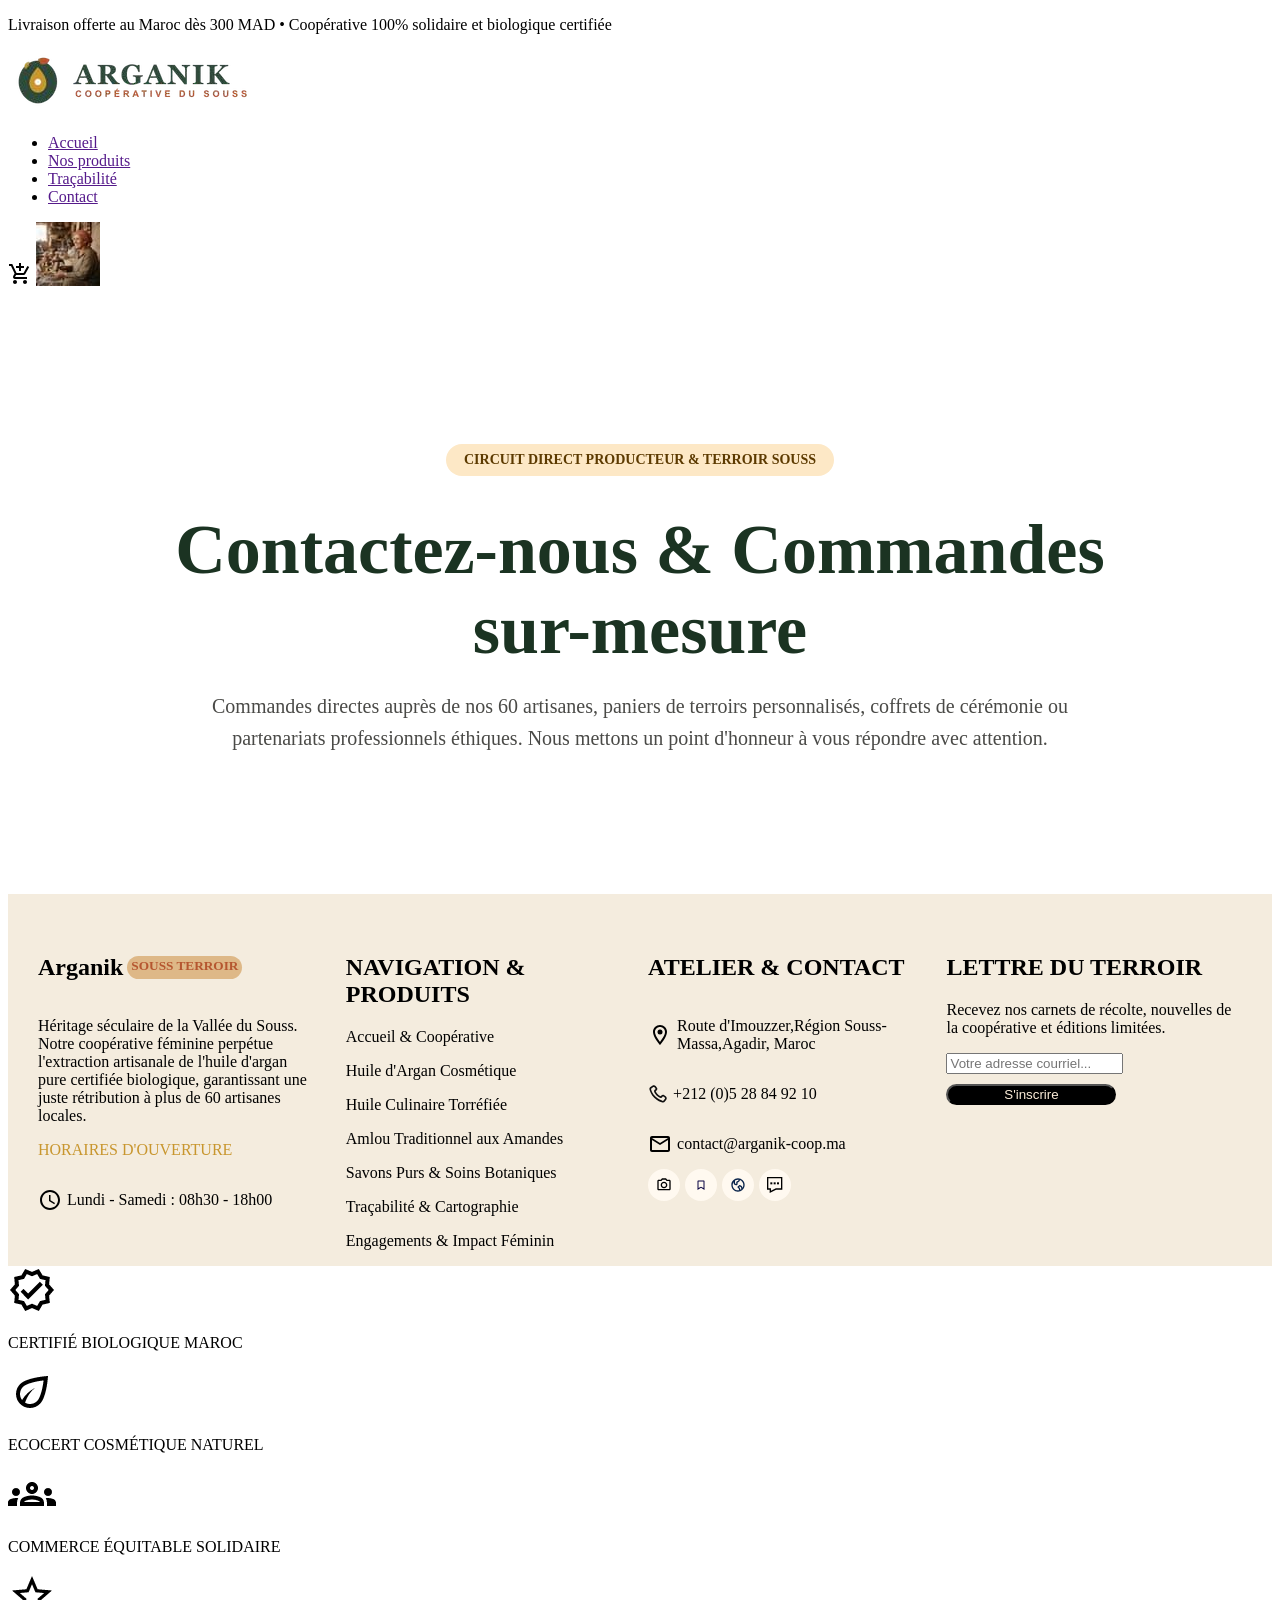
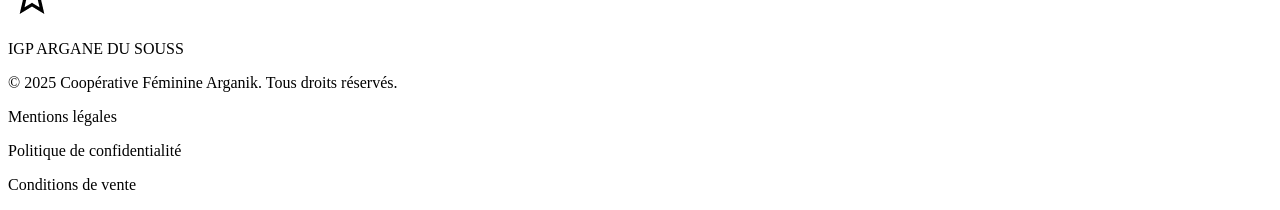
==== contact-commande.html @ 9b2531b0 "added the first lines of the page" ====
<!DOCTYPE html>
<html lang="en">

<head>
    <meta charset="UTF-8" />
    <meta name="viewport" content="width=device-width, initial-scale=1" />
    <title>Arganik</title>
    <link rel="stylesheet" href="style.css" />
    <link rel="stylesheet" href="style-contacts.css" />

</head>

<body>
    <header>
        <div class="headline">
            <p>
                Livraison offerte au Maroc dès 300 MAD • Coopérative 100% solidaire et
                biologique certifiée
            </p>
        </div>
        <div class="navbar">
            <img id="logo" src="image/arganik-logo.png" alt="logo of page" />

            <nav aria-label="nav-principale">
                <ul class="menu">
                    <li><a href="" class="lien-actif">Accueil</a></li>
                    <li><a href="">Nos produits</a></li>
                    <li><a href="">Traçabilité</a></li>
                    <li><a href="">Contact</a></li>
                </ul>
            </nav>

            <div class="user">
                <img id="panier" src="image/ajout-panier.svg" alt="panier" />
                <img id="profile" src="image/avatar-utilisateur.jpg" alt="photo profile" />
            </div>
        </div>
    </header>
    <main>







    <section class="hero">
     <div class="hero">
    <p class="herotext">CIRCUIT DIRECT PRODUCTEUR & TERROIR SOUSS</p>
 
    <h1>Contactez-nous & Commandes sur-mesure</h1>
 
    <p class="text">
      Commandes directes auprès de nos 60 artisanes, paniers de terroirs personnalisés,
      coffrets de cérémonie ou partenariats professionnels éthiques. Nous mettons un point
      d'honneur à vous répondre avec attention.
    </p>
  </div>
  </section>






    </main>
    <footer class="footer">
        <div class="footer-conteneur">
            <div class="pied-haut">
                <div>
                    <div class="footer-h2">
                        <h2>Arganik</h2>
                        <h5 class="footer-pretitle">SOUSS TERROIR</h5>
                    </div>
                    <p>
                        Héritage séculaire de la Vallée du Souss. Notre coopérative
                        féminine perpétue l'extraction artisanale de l'huile d'argan pure
                        certifiée biologique, garantissant une juste rétribution à plus de
                        60 artisanes locales.
                    </p>
                    <p class="color">HORAIRES D'OUVERTURE</p>
                    <div class="footer-icons">
                        <img src="icons/horloge.svg" alt="" />
                        <p>Lundi - Samedi : 08h30 - 18h00</p>
                    </div>
                </div>
                <div>
                    <h2>NAVIGATION & PRODUITS</h2>
                    <p>Accueil & Coopérative</p>
                    <p>Huile d'Argan Cosmétique</p>
                    <p>Huile Culinaire Torréfiée</p>
                    <p>Amlou Traditionnel aux Amandes</p>
                    <p>Savons Purs & Soins Botaniques</p>
                    <p>Traçabilité & Cartographie</p>
                    <p>Engagements & Impact Féminin</p>
                </div>
                <div>
                    <h2>ATELIER & CONTACT</h2>
                    <div class="footer-icons">
                        <img src="icons/localisation.svg" />
                        <p>Route d'Imouzzer,Région Souss-Massa,Agadir, Maroc</p>
                    </div>
                    <div class="footer-icons">
                        <img src="icons/call-receive-svgrepo-com.svg" class="call-icon" />
                        <p>+212 (0)5 28 84 92 10</p>
                    </div>
                    <div class="footer-icons">
                        <img src="icons/email.svg" />
                        <p>contact@arganik-coop.ma</p>
                    </div>
                    <div class="footer-icons">
                        <div class="icons">
                            <img src="icons/appareil-photo.svg" class="icon" />
                        </div>
                        <div class="icons">
                            <img src="icons/save-svgrepo-com.svg" class="icon" />
                        </div>
                        <div class="icons">
                            <img src="icons/world-2-svgrepo-com.svg" class="icon" />
                        </div>
                        <div class="icons">
                            <img src="icons/contact-us-svgrepo-com.svg" class="icon" />
                        </div>
                    </div>
                </div>
                <div>
                    <h2>LETTRE DU TERROIR</h2>
                    <p>
                        Recevez nos carnets de récolte, nouvelles de la coopérative et
                        éditions limitées.
                    </p>
                    <input type="text" placeholder="Votre adresse courriel..." />
                    <button type="submit" class="footer-button">S'inscrire</button>
                </div>
            </div>

            <div class="lower-bottom">
                <div>
                    <img src="img/certifie.png" alt="" />
                    <p>CERTIFIÉ BIOLOGIQUE MAROC</p>
                </div>

                <div>
                    <img src="img/feuille-eco.png" alt="" />
                    <p>ECOCERT COSMÉTIQUE NATUREL</p>
                </div>

                <div>
                    <img src="img/groupe.png" alt="" />
                    <p>COMMERCE ÉQUITABLE SOLIDAIRE</p>
                </div>

                <div>
                    <img src="img/etoile-vide.png" alt="" />
                    <p>IGP ARGANE DU SOUSS</p>
                </div>
            </div>

            <div class="lower-bottom2">
                <p>© 2025 Coopérative Féminine Arganik. Tous droits réservés.</p>
                <div class="lower-bottom3">
                    <p>Mentions légales</p>
                    <p>Politique de confidentialité</p>
                    <p>Conditions de vente</p>
                </div>
            </div>
        </div>
    </footer>
</body>

</html>
---- style.css ----
.Accueil-icons
{
    display: flex;
    justify-content: center;
    align-items: center;
    gap: 8px;

    width: 20em;
    height: 1.6em;

    color: #FFE0A3;
    background-color: rgba(190, 180, 120, 0.35);
    border-radius: 4em; 

    font-size: 1em;
}

.bouclier-icon
{
    width: 15px;
}
.Accueil-title
{
    color: whitesmoke;
    font-size: 1.6em;
    letter-spacing: -3px;

}
.sous-title
{
    display: flex;
    color: #F4ECDE;
    gap: 5px;
    position: relative;
    bottom: 2em;
}
.buttons{
    display: flex;
    gap: 6px;
}
.Accueil-p
{
    /* justify-content: left; */
    width: 50%;
    margin-bottom: 10px;
    margin-right: auto;
    color: antiquewhite;
}


.button-produits
{
    background-color: darkcyan;
    /* opacity: 0.5; */
    color: darkslategray;
    padding: 5px 10px 5px 10px;
    border-radius: 10%;
    margin: 5px;
}
.button-histoire
{
    display: flex;
    gap: 5px;
    background-color: darkgray;
    color: black;
    padding: 5px 10px 5px 10px;
    border-radius: 20%;
    margin: 5px;
}
.icon-fleche
{
    width: 15px;
}

.icon-certifie
{
    display: flex;
    gap: 5px;
}
.hero-certifie
{
    display: flex;
    gap: 10px;
}
.certifiee
{
    width: 20px;
}
.blocks
{
    background-color: bisque;
    flex-direction: column;
}

.icon-diversite
{
    /* background-color: ; */
}





.pied-haut
{
    display: grid;
    grid-template-columns: auto auto auto auto;
    background-color: #F4ECDE ;
    justify-content: center;
    padding: 40px 30px 0 30px;
    gap: 30px;
}
.footer-h2{
    display:flex;
    gap: 4px;
}
.footer-button
{
    color: antiquewhite;
    background-color: black;
    border-radius: 12px;
    width: 170px;
    margin-top: 10px;
}

.footer-pretitle
{
    color: #B5562F;
    background-color: burlywood;
    border-radius: 4em;
    padding: 2px 4px 0px 4px;
}

.color
{
    color: #C8962E;
}


.call-icon
{
    width: 20px;

}



.icons{
background-color: #FFF9F0;
display: flex;
justify-items: center;
padding: 8px;
border-radius: 50%;
}
.icon{
    width: 1em;
    height: 1em;
}

.footer-icons
{
    display: flex;
    gap: 5px;
}




.backgrnd_img{
    background-image: linear-gradient(to right, rgba(22, 51, 32, 0.9), rgba(14, 15, 14, 0.5)) ,
    url("hero/accueil-hero-cooperatrices.jpg"); 
    background-repeat: no-repeat;
    backface-visibility: visible;
    background-position: center;
    background-size: cover;
    background-repeat: no-repeat;
    background-attachment: scroll;
    padding: 4em 2.6em;
    position: relative;
    width: 100%;
    box-sizing: border-box;
    min-height: auto;
}
---- style-contacts.css ----
CSS
body {
  margin: 0;
  background-color: #fff7ec;
  font-family: Arial, sans-serif;
}
 
.hero {
  text-align: center;
  padding: 70px 20px;
}
 
.herotext {
  display: inline-block;
  background-color: #fde8c6;
  color: #5c3a00;
  font-size: 14px;
  font-weight: bold;
  padding: 8px 18px;
  border-radius: 30px;
}
 
h1 {
  font-family: Georgia, serif;
  font-size: 70px;
  color: #1b3322;
  max-width: 1000px;
  margin: 20px auto;
}
 
.text {
  font-size: 20px;
  color: #4a4a47;
  line-height: 1.6;
  max-width: 950px;
  margin: 0 auto;
}
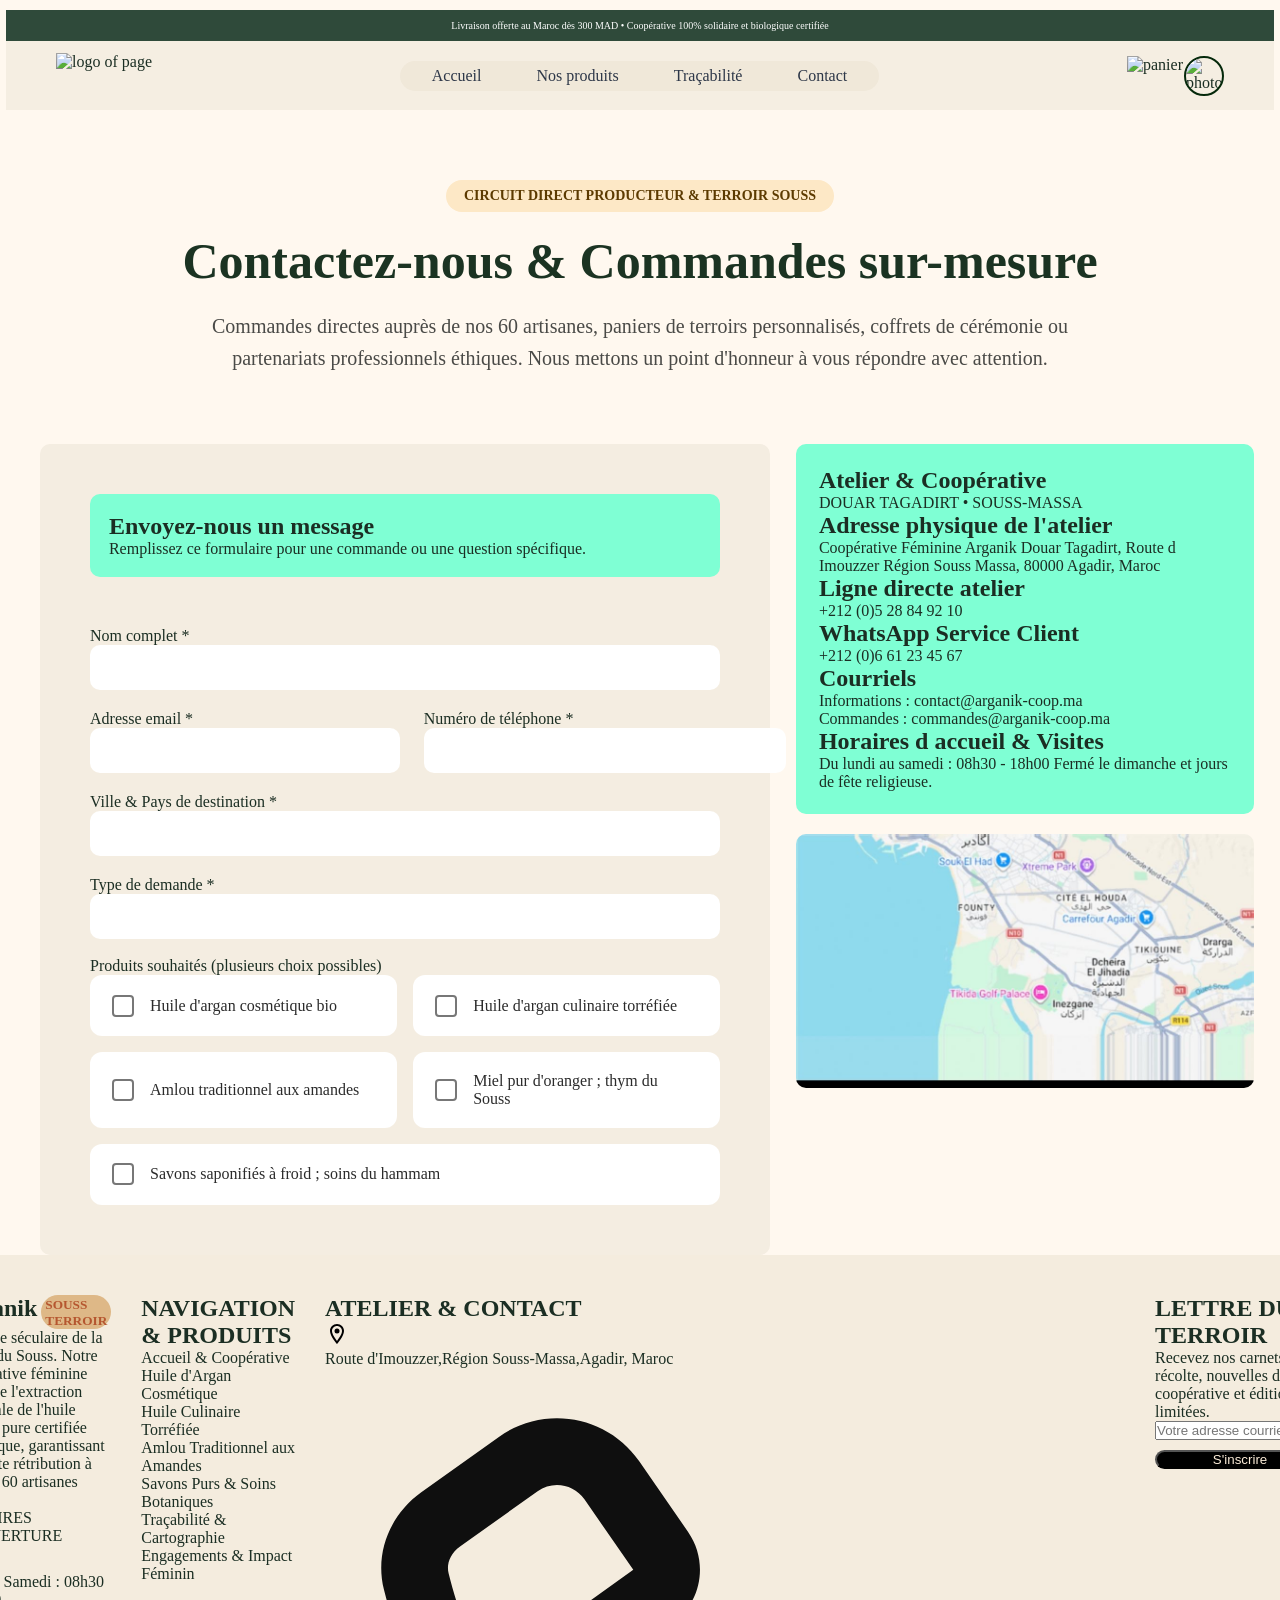
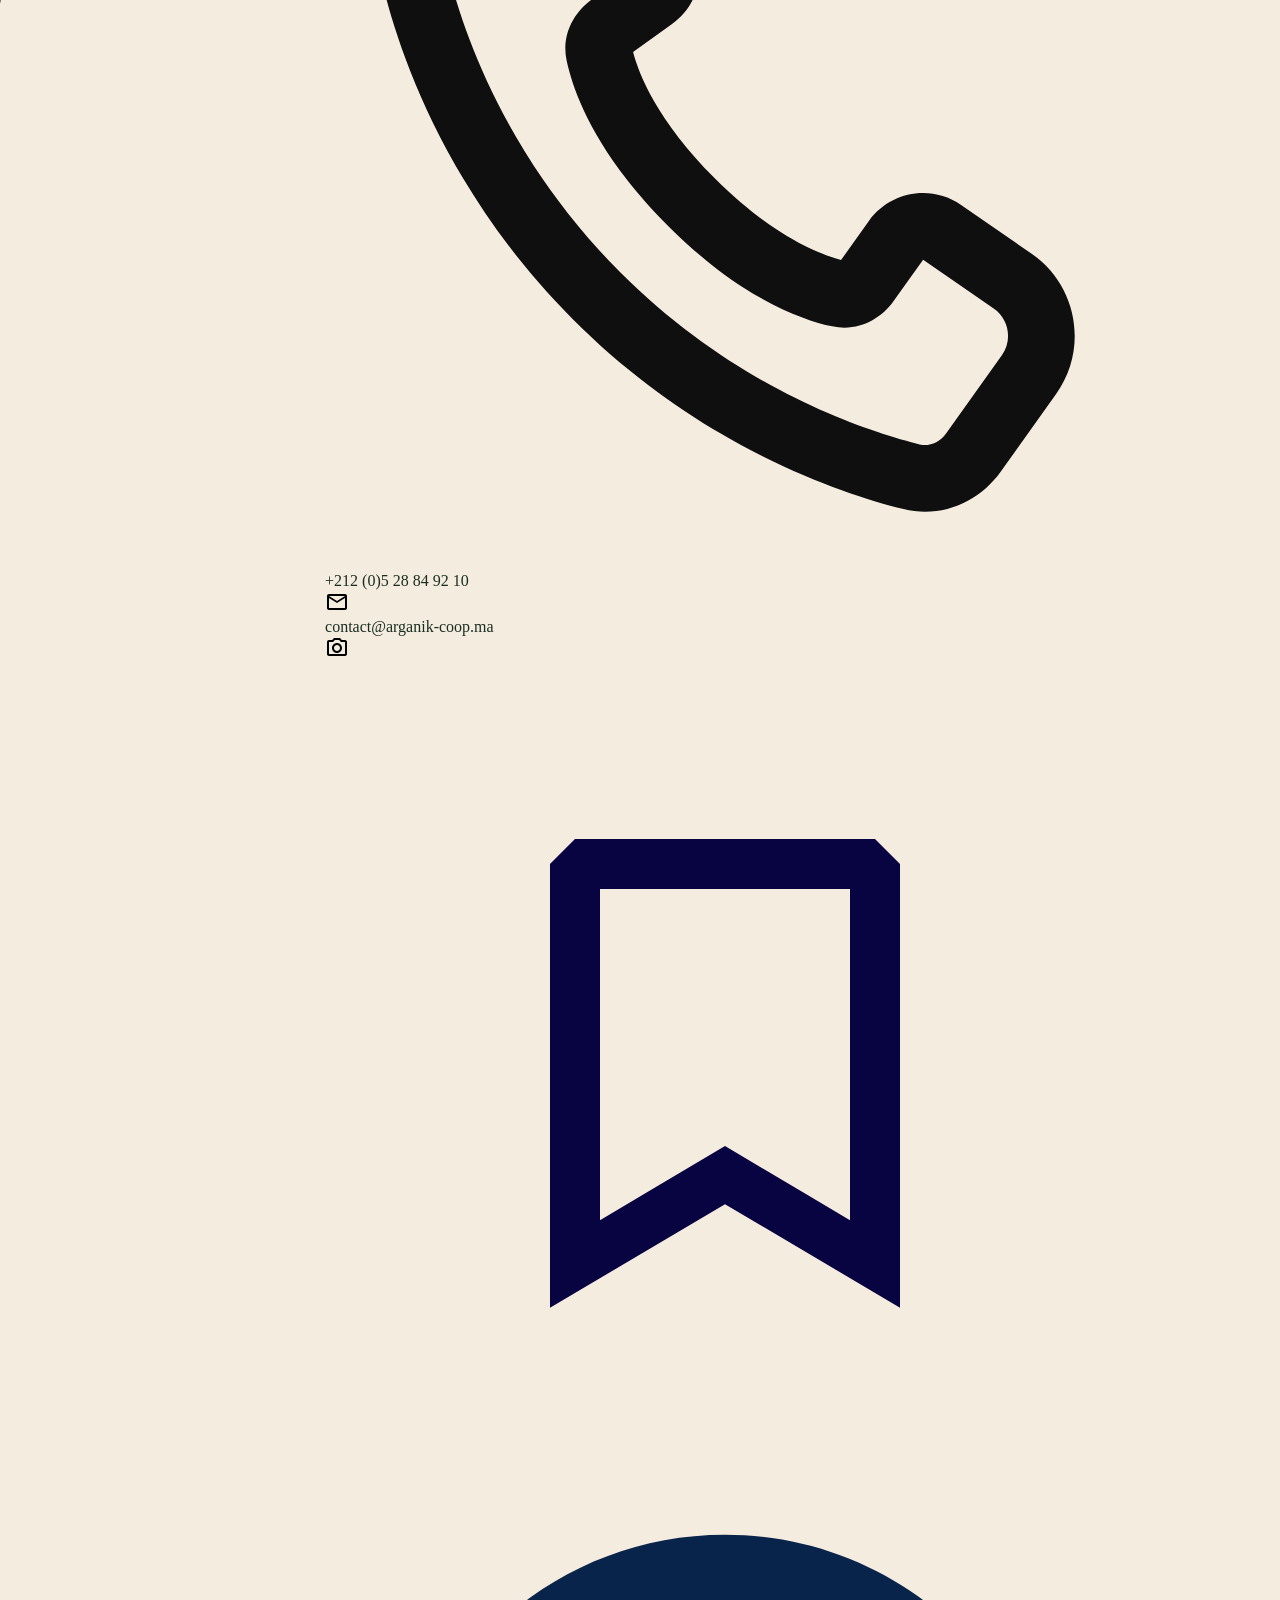
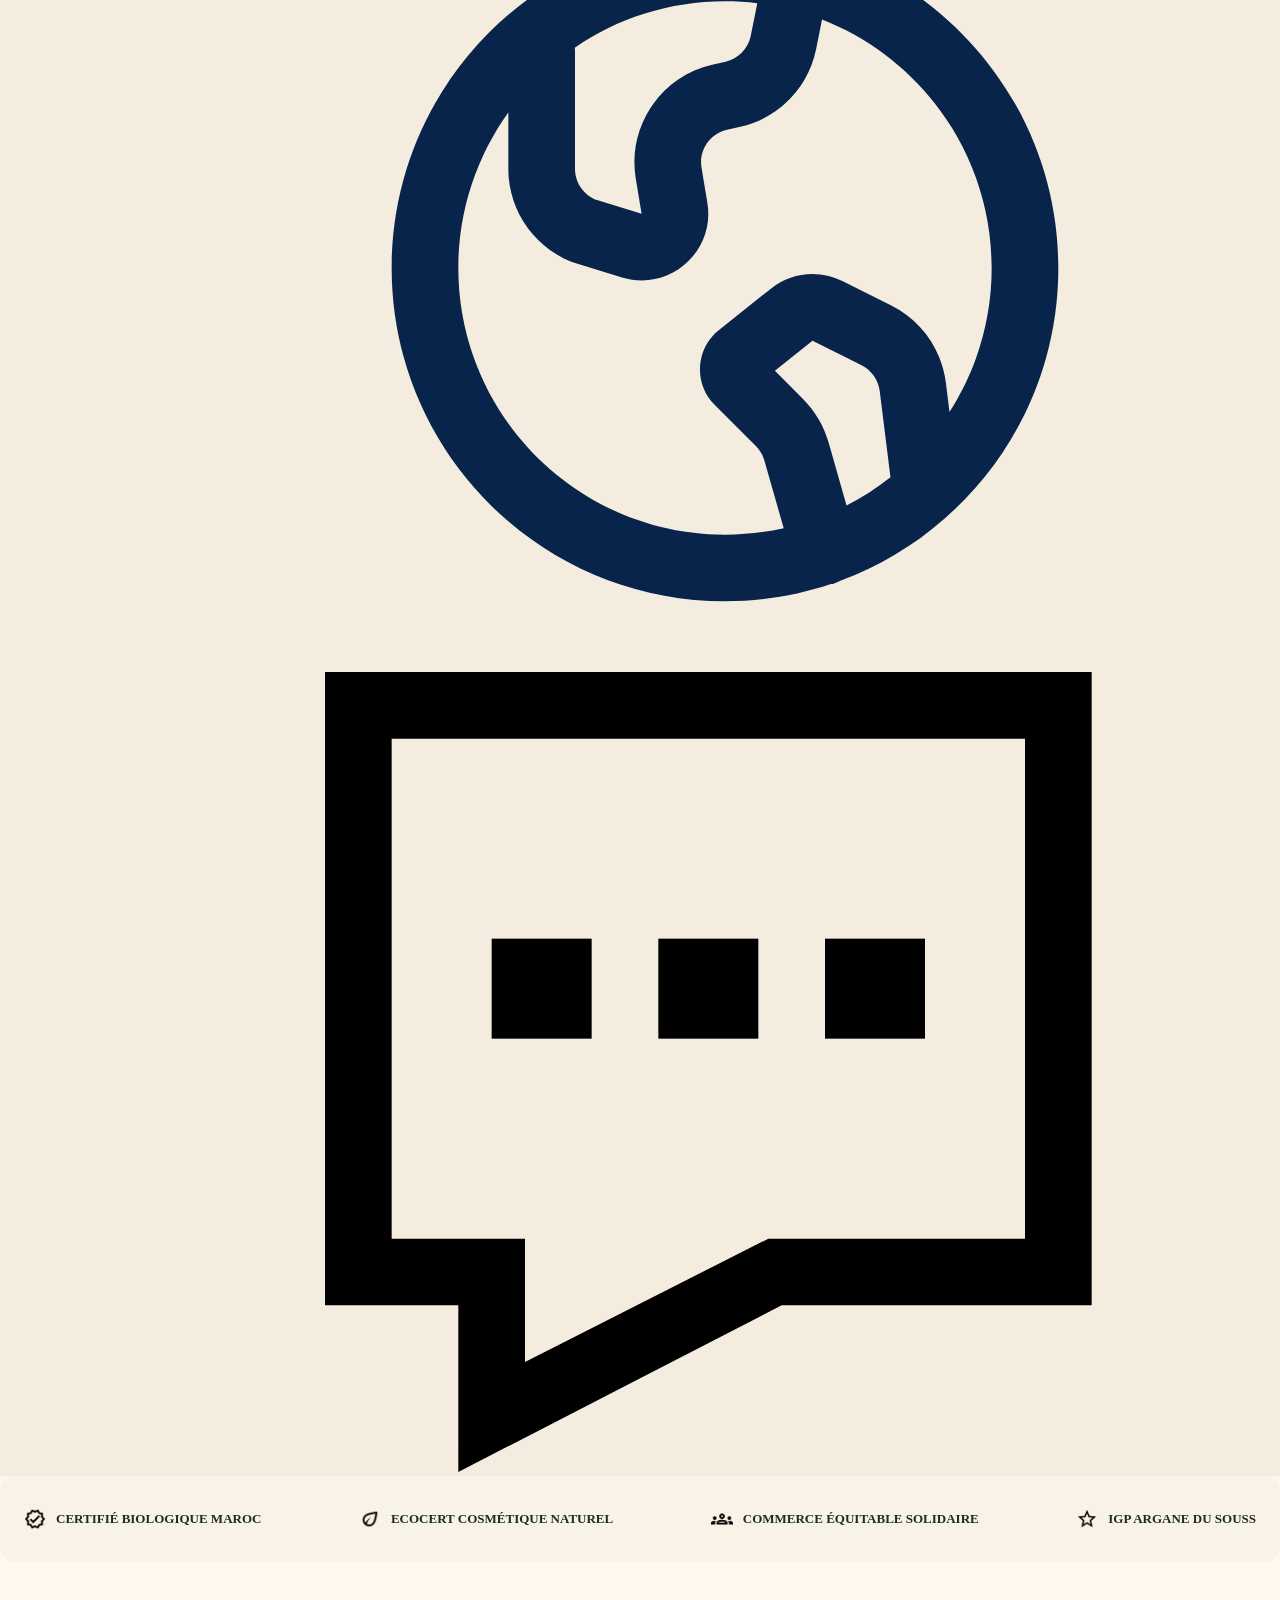
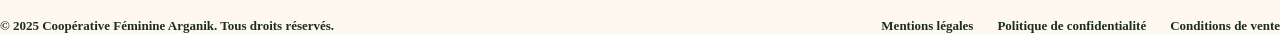
==== commit 46621f17: "Refactor code structure for improved readability and maintainability" ====
--- a/contact-commande.html
+++ b/contact-commande.html
@@ -44,22 +44,198 @@
 
 
 
-    <section class="hero">
-     <div class="hero">
-    <p class="herotext">CIRCUIT DIRECT PRODUCTEUR & TERROIR SOUSS</p>
- 
-    <h1>Contactez-nous & Commandes sur-mesure</h1>
- 
-    <p class="text">
-      Commandes directes auprès de nos 60 artisanes, paniers de terroirs personnalisés,
-      coffrets de cérémonie ou partenariats professionnels éthiques. Nous mettons un point
-      d'honneur à vous répondre avec attention.
-    </p>
-  </div>
-  </section>
-
-
-
+        <section class="hero">
+            <div class="hero">
+                <p class="herotext">CIRCUIT DIRECT PRODUCTEUR & TERROIR SOUSS</p>
+
+                <h1>Contactez-nous & Commandes sur-mesure</h1>
+
+                <p class="text">
+                    Commandes directes auprès de nos 60 artisanes, paniers de terroirs personnalisés,
+                    coffrets de cérémonie ou partenariats professionnels éthiques. Nous mettons un point
+                    d'honneur à vous répondre avec attention.
+                </p>
+            </div>
+        </section>
+
+
+
+
+
+
+        <section class="contact-infos-form">
+
+
+            <div class="contact-form-father">
+
+
+                <div class="contact-form-header">
+
+                    <h2>Envoyez-nous un message</h2>
+                    <p>Remplissez ce formulaire pour une commande ou une question spécifique.</p>
+
+                </div>
+
+
+                <form>
+                    <div class="contact-form">
+
+
+
+                        <div class="contact-0">
+                            <label for="nom">Nom complet *</label>
+                            <input type="text" id="nom" name="nom" required>
+                        </div>
+
+                        <div class="contact-1">
+
+                            <div>
+                                <label for="Adresse email ">Adresse email *</label>
+                                <input type="text" id="Adresse email *" name="Adresse email *" required>
+                            </div>
+
+
+                            <div>
+
+                                <label for="Numéro de téléphone *">Numéro de téléphone *</label>
+                                <input type="tel" id="Numéro de téléphone *" name="Numéro de téléphone *" required>
+                            </div>
+
+                        </div>
+
+
+
+                        <div class="contact-2">
+
+                            <DIV>
+                                <label for="Ville & Pays de destination *">Ville & Pays de destination *</label><br>
+                                <input type="tel" id="Ville & Pays de destination *"
+                                    name="Ville & Pays de destination *" required>
+
+                            </DIV>
+
+                            <DIV>
+                                <label for="Type de demande *">Type de demande *</label><br>
+                                <input type="tel" id="Type de demande *" name="Type de demande *" required>
+                            </DIV>
+
+                        </div>
+
+
+
+                    </div>
+                </form>
+
+
+                <div class="checkbox-products">
+
+                    <legend>Produits souhaités <span>(plusieurs choix possibles)</span></legend>
+
+                    <div class="grid">
+                        <label class="card">
+                            <input type="checkbox" name="produits" value="argan-cosmetique">
+                            <span>Huile d'argan cosmétique bio</span>
+                        </label>
+
+                        <label class="card">
+                            <input type="checkbox" name="produits" value="argan-culinaire">
+                            <span>Huile d'argan culinaire torréfiée</span>
+                        </label>
+
+                        <label class="card">
+                            <input type="checkbox" name="produits" value="amlou">
+                            <span>Amlou traditionnel aux amandes</span>
+                        </label>
+
+                        <label class="card">
+                            <input type="checkbox" name="produits" value="miel">
+                            <span>Miel pur d'oranger ; thym du Souss</span>
+                        </label>
+
+                        <label class="card full">
+                            <input type="checkbox" name="produits" value="savons">
+                            <span>Savons saponifiés à froid ; soins du hammam</span>
+                        </label>
+                    </div>
+
+
+                </div>
+
+            </div>
+
+
+            <div class="text-info-father">
+
+
+                <div class="text-info">
+
+                    <div>
+
+                        <h2>Atelier & Coopérative</h2>
+
+                        <p> DOUAR TAGADIRT • SOUSS-MASSA </p>
+
+                    </div>
+
+                    <div>
+                        <h2> Adresse physique de l'atelier </h2>
+
+                        <p>
+                            Coopérative Féminine Arganik
+
+                            Douar Tagadirt, Route d Imouzzer
+
+                            Région Souss Massa, 80000 Agadir, Maroc
+
+                        </p>
+                    </div>
+                    <div>
+                        <h2>
+                            Ligne directe atelier
+                        </h2>
+                        <p>
+                            +212 (0)5 28 84 92 10
+                        </p>
+                    </div>
+                    <div>
+                        <h2>WhatsApp Service Client</h2>
+
+                        <p>+212 (0)6 61 23 45 67</p>
+
+                    </div>
+                    <div>
+                        <h2>Courriels</h2>
+                        <p> Informations : contact@arganik-coop.ma</p>
+
+                        <p> Commandes : commandes@arganik-coop.ma</p>
+                    </div>
+
+
+                    <div>
+                        <h2>Horaires d accueil & Visites</h2>
+                        <p> Du lundi au samedi : 08h30 - 18h00
+                            Fermé le dimanche et jours de fête religieuse.</p>
+
+                    </div>
+
+
+
+                </div>
+
+                <div class="image-map">
+
+                    <img src="image-icon-contact/carte-atelier-agadir.jpg" alt="carte-atelier-agadir-sur-map">
+
+                </div>
+
+
+
+            </div>
+
+
+
+
+            <section>
 
 
 
--- a/style.css
+++ b/style.css
@@ -1,184 +1,173 @@
-
-.Accueil-icons
-{
-    display: flex;
-    justify-content: center;
-    align-items: center;
-    gap: 8px;
-
-    width: 20em;
-    height: 1.6em;
-
-    color: #FFE0A3;
-    background-color: rgba(190, 180, 120, 0.35);
-    border-radius: 4em; 
-
-    font-size: 1em;
+* {
+  box-sizing: border-box;
 }
 
-.bouclier-icon
-{
-    width: 15px;
+body {
+  margin: 0;
+  min-height: 100vh;
+  display: flex;
+  flex-direction: column;
+  background: #fff8ef;
+  color: #1b2e23;
 }
-.Accueil-title
-{
-    color: whitesmoke;
-    font-size: 1.6em;
-    letter-spacing: -3px;
+/*
+main {
+  height: 100vh;
+}
+  */
 
-}
-.sous-title
-{
-    display: flex;
-    color: #F4ECDE;
-    gap: 5px;
-    position: relative;
-    bottom: 2em;
-}
-.buttons{
-    display: flex;
-    gap: 6px;
-}
-.Accueil-p
-{
-    /* justify-content: left; */
-    width: 50%;
-    margin-bottom: 10px;
-    margin-right: auto;
-    color: antiquewhite;
+
+p {
+  margin: 0;
 }
 
-
-.button-produits
-{
-    background-color: darkcyan;
-    /* opacity: 0.5; */
-    color: darkslategray;
-    padding: 5px 10px 5px 10px;
-    border-radius: 10%;
-    margin: 5px;
-}
-.button-histoire
-{
-    display: flex;
-    gap: 5px;
-    background-color: darkgray;
-    color: black;
-    padding: 5px 10px 5px 10px;
-    border-radius: 20%;
-    margin: 5px;
-}
-.icon-fleche
-{
-    width: 15px;
+.page-bottom {
+  padding: 14px 5%;
 }
 
-.icon-certifie
-{
-    display: flex;
-    gap: 5px;
-}
-.hero-certifie
-{
-    display: flex;
-    gap: 10px;
-}
-.certifiee
-{
-    width: 20px;
-}
-.blocks
-{
-    background-color: bisque;
-    flex-direction: column;
+.lower-bottom {
+  display: flex;
+  justify-content: space-between;
+  align-items: center;
+  gap: 24px;
+  flex-wrap: wrap;
+  background: rgb(249 242 230);
+  padding: 32px 24px;
+  border-radius: 16px;
+  font-size: 13px;
+  font-weight: 700;
+  text-transform: uppercase;
 }
 
-.icon-diversite
-{
-    /* background-color: ; */
+.lower-bottom div {
+  display: flex;
+  align-items: center;
+  gap: 10px;
 }
 
-
-
-
-
-.pied-haut
-{
-    display: grid;
-    grid-template-columns: auto auto auto auto;
-    background-color: #F4ECDE ;
-    justify-content: center;
-    padding: 40px 30px 0 30px;
-    gap: 30px;
-}
-.footer-h2{
-    display:flex;
-    gap: 4px;
-}
-.footer-button
-{
-    color: antiquewhite;
-    background-color: black;
-    border-radius: 12px;
-    width: 170px;
-    margin-top: 10px;
+.lower-bottom img {
+  width: 22px;
+  height: 22px;
+  flex-shrink: 0;
 }
 
-.footer-pretitle
-{
-    color: #B5562F;
-    background-color: burlywood;
-    border-radius: 4em;
-    padding: 2px 4px 0px 4px;
+.lower-bottom2 {
+  display: flex;
+  justify-content: space-between;
+  align-items: center;
+  flex-wrap: wrap;
+  gap: 16px;
+  margin-top: 56px;
+  font-size: 13px;
+  font-weight: 600;
 }
 
-.color
-{
-    color: #C8962E;
+.lower-bottom3 {
+  display: flex;
+  flex-wrap: wrap;
+  gap: 12px 24px;
 }
 
+.pied-haut {
+  display: grid;
+  grid-template-columns: auto auto auto auto;
 
-.call-icon
-{
-    width: 20px;
-
+  background-color: #f4ecde;
+  justify-content: center;
+  padding: 40px 30px 0 30px;
+  gap: 30px;
+}
+.footer-h2 {
+  display: flex;
+  gap: 4px;
+}
+.footer-button {
+  color: antiquewhite;
+  background-color: black;
+  border-radius: 12px;
+  width: 170px;
+  margin-top: 10px;
 }
 
-
-
-.icons{
-background-color: #FFF9F0;
-display: flex;
-justify-items: center;
-padding: 8px;
-border-radius: 50%;
+.footer-pretitle {
+  color: #b5562f;
+  background-color: burlywood;
+  border-radius: 4em;
+  padding: 2px 4px 0px 4px;
 }
-.icon{
-    width: 1em;
-    height: 1em;
+* {
+  margin: 0;
+  padding: 0;
 }
 
-.footer-icons
-{
-    display: flex;
-    gap: 5px;
+header {
+  margin: 10px 6px 0 6px;
 }
 
+.headline {
+  width: 100%;
+  height: auto;
+  background-color: #2f4a3a;
+  display: flex;
+  align-items: center;
+  justify-content: center;
+}
 
+.headline p {
+  text-align: center;
+  color: white;
+  font-size: 10px;
+  white-space: wrap;
+  padding: 10px 0 10px 0;
+}
 
+.navbar {
+  display: flex;
+  align-items: center;
+  justify-content: space-between;
+  background-color: #f5eee2;
+  padding: 12px 50px;
+}
 
-.backgrnd_img{
-    background-image: linear-gradient(to right, rgba(22, 51, 32, 0.9), rgba(14, 15, 14, 0.5)) ,
-    url("hero/accueil-hero-cooperatrices.jpg"); 
-    background-repeat: no-repeat;
-    backface-visibility: visible;
-    background-position: center;
-    background-size: cover;
-    background-repeat: no-repeat;
-    background-attachment: scroll;
-    padding: 4em 2.6em;
-    position: relative;
-    width: 100%;
-    box-sizing: border-box;
-    min-height: auto;
+#logo {
+  cursor: pointer;
+  height: 45px;
+  width: auto;
 }
+
+.menu {
+  display: flex;
+  align-items: center;
+  gap: 15px;
+  list-style: none;
+  background-color: #f0e8d9;
+  padding: 6px 12px;
+  border-radius: 30px;
+}
+
+.menu li a {
+  text-decoration: none;
+  color: #2d3748;
+  font-size: 1rem;
+  padding: 10px 20px;
+  border-radius: 20px;
+}
+
+.menu li a:hover {
+  background-color: #2d4b3e;
+  color: #ffffff;
+}
+
+.user {
+  cursor: pointer;
+  display: flex;
+  gap: 1px;
+}
+
+#profile {
+  width: 40px;
+  height: 40px;
+  border-radius: 50%;
+  border: 2px solid #05290b;
+  cursor: pointer;
+}
--- a/style-contacts.css
+++ b/style-contacts.css
@@ -1,13 +1,14 @@
 CSS
 body {
   margin: 0;
-  background-color: #fff7ec;
+ /* background-color: #fff8ef;*/
   font-family: Arial, sans-serif;
+ 
 }
  
 .hero {
   text-align: center;
-  padding: 70px 20px;
+  padding: 35px 35px;
 }
  
 .herotext {
@@ -22,7 +23,7 @@
  
 h1 {
   font-family: Georgia, serif;
-  font-size: 70px;
+  font-size: 50px;
   color: #1b3322;
   max-width: 1000px;
   margin: 20px auto;
@@ -35,4 +36,183 @@
   max-width: 950px;
   margin: 0 auto;
 }
- + 
+.contact-infos-form {
+
+display: flex;
+COLUMN-GAP: 2%;
+
+
+}
+
+.contact-form-header{
+
+    display: flex;
+    flex-direction: column;
+    padding: 3%;
+    background: aquamarine;
+    border-radius: 10px;
+    margin-bottom: 8%;
+
+}
+
+.image-map img{
+
+  BORDER-RADIUS: 10PX;
+
+  height: 100%;
+  width: 100% ;
+
+}
+
+.text-info-father {
+  DISPLAY: flex;
+  FLEX-DIRECTION: column;
+  GAP: 20PX;
+  border-radius: 10px;
+  width: 800px;
+  height: 800px ;
+}
+
+.contact-form-father{
+
+  background-color: #f4ede1;
+  padding: 50px;
+  border-radius: 10px;
+  margin-left: 40px;
+  width: 1200px;  
+}
+  
+.contact-form {
+
+
+  display: flex;
+  flex-direction: column;
+  justify-content: space-between;
+  height: 200px;
+  gap: 10%;
+  margin-bottom: 130PX;
+
+}
+.contact-0{
+
+    display: flex;
+    flex-direction: column;
+  
+  
+}
+
+.contact-1{
+
+  display: flex;
+  gap: 80PX    ;
+
+}
+.contact-form .contact-1 input{
+
+ width: 122%;
+
+}  
+
+.contact-2{
+
+    display: flex;
+    flex-direction: column;
+    gap: 20px;
+    
+  
+  
+}
+
+.contact-form input{
+
+width: 100%;
+height: 45px;
+
+border-radius: 10px;
+border: 0cm;
+
+}
+
+
+
+.text-info{
+  
+    background-color: aquamarine;
+    PADDING: 5% ; 
+    BORDER-RADIUS: 10PX;
+    
+  }
+
+
+
+
+
+
+
+
+.products legend span {
+  color: #5c6350;
+  font-weight: 500;
+}
+
+.grid {
+  display: grid;
+  grid-template-columns: 1fr 1fr;
+  gap: 1rem;
+}
+
+.card {
+  display: flex;
+  align-items: center;
+  gap: 1rem;
+  background: #fff;
+  padding: 1.1rem 1.25rem;
+  border-radius: 12px;
+  cursor: pointer;
+  color: #2b2b2b;
+  border: 2px solid transparent;
+  transition: border-color 0.15s, box-shadow 0.15s;
+}
+
+.card.full {
+  grid-column: 1 / -1;
+}
+
+
+.card input {
+  appearance: none;
+  width: 22px;
+  height: 22px;
+  margin: 0;
+  border: 2px solid #777;
+  border-radius: 4px;
+  background: #fff;
+  display: grid;
+  place-content: center;
+  flex-shrink: 0;
+}
+
+.card input::after {
+  content: "";
+  width: 11px;
+  height: 11px;
+  background: #5c6350;
+  border-radius: 2px;
+  transform: scale(0);
+  transition: transform 0.12s ease-in-out;
+}
+
+.card input:checked {
+  border-color: #5c6350;
+}
+
+.card input:checked::after {
+  transform: scale(1);
+}
+
+
+.card:has(input:checked) {
+  border-color: #5c6350;
+}
+
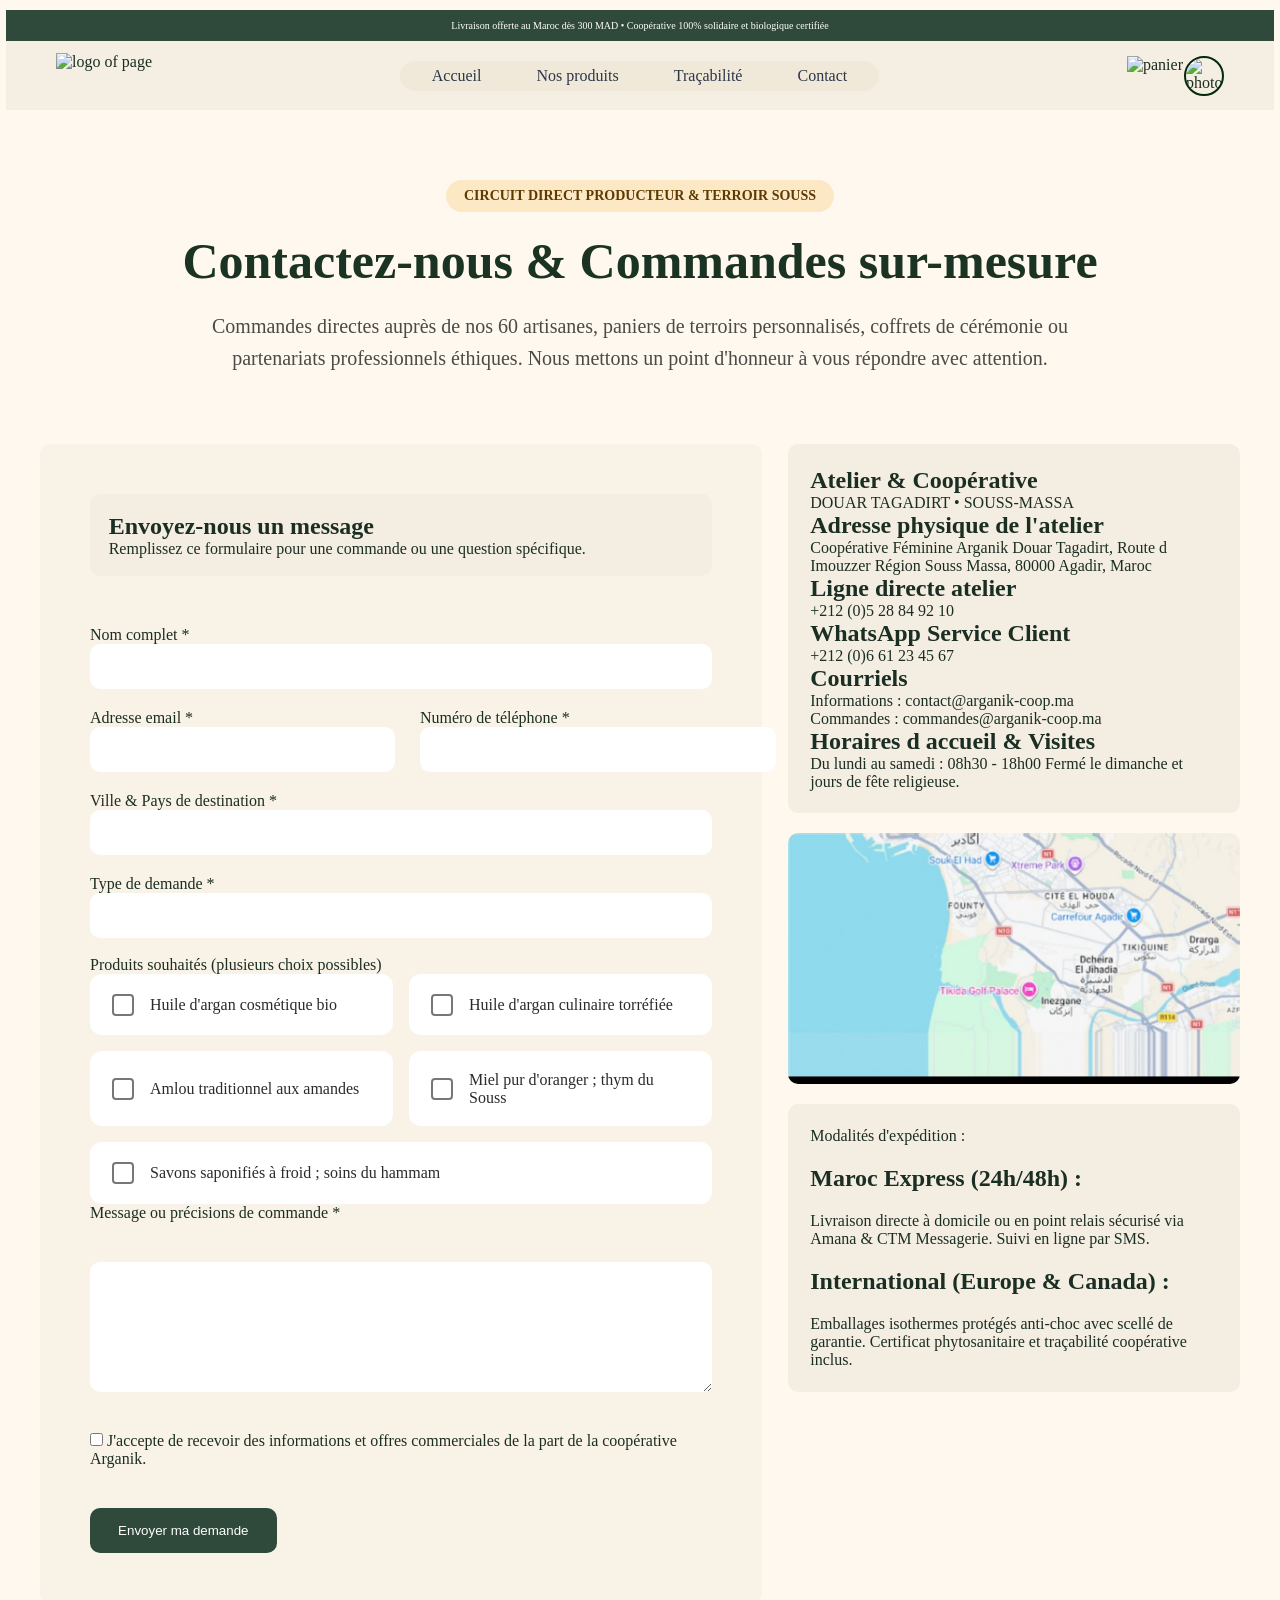
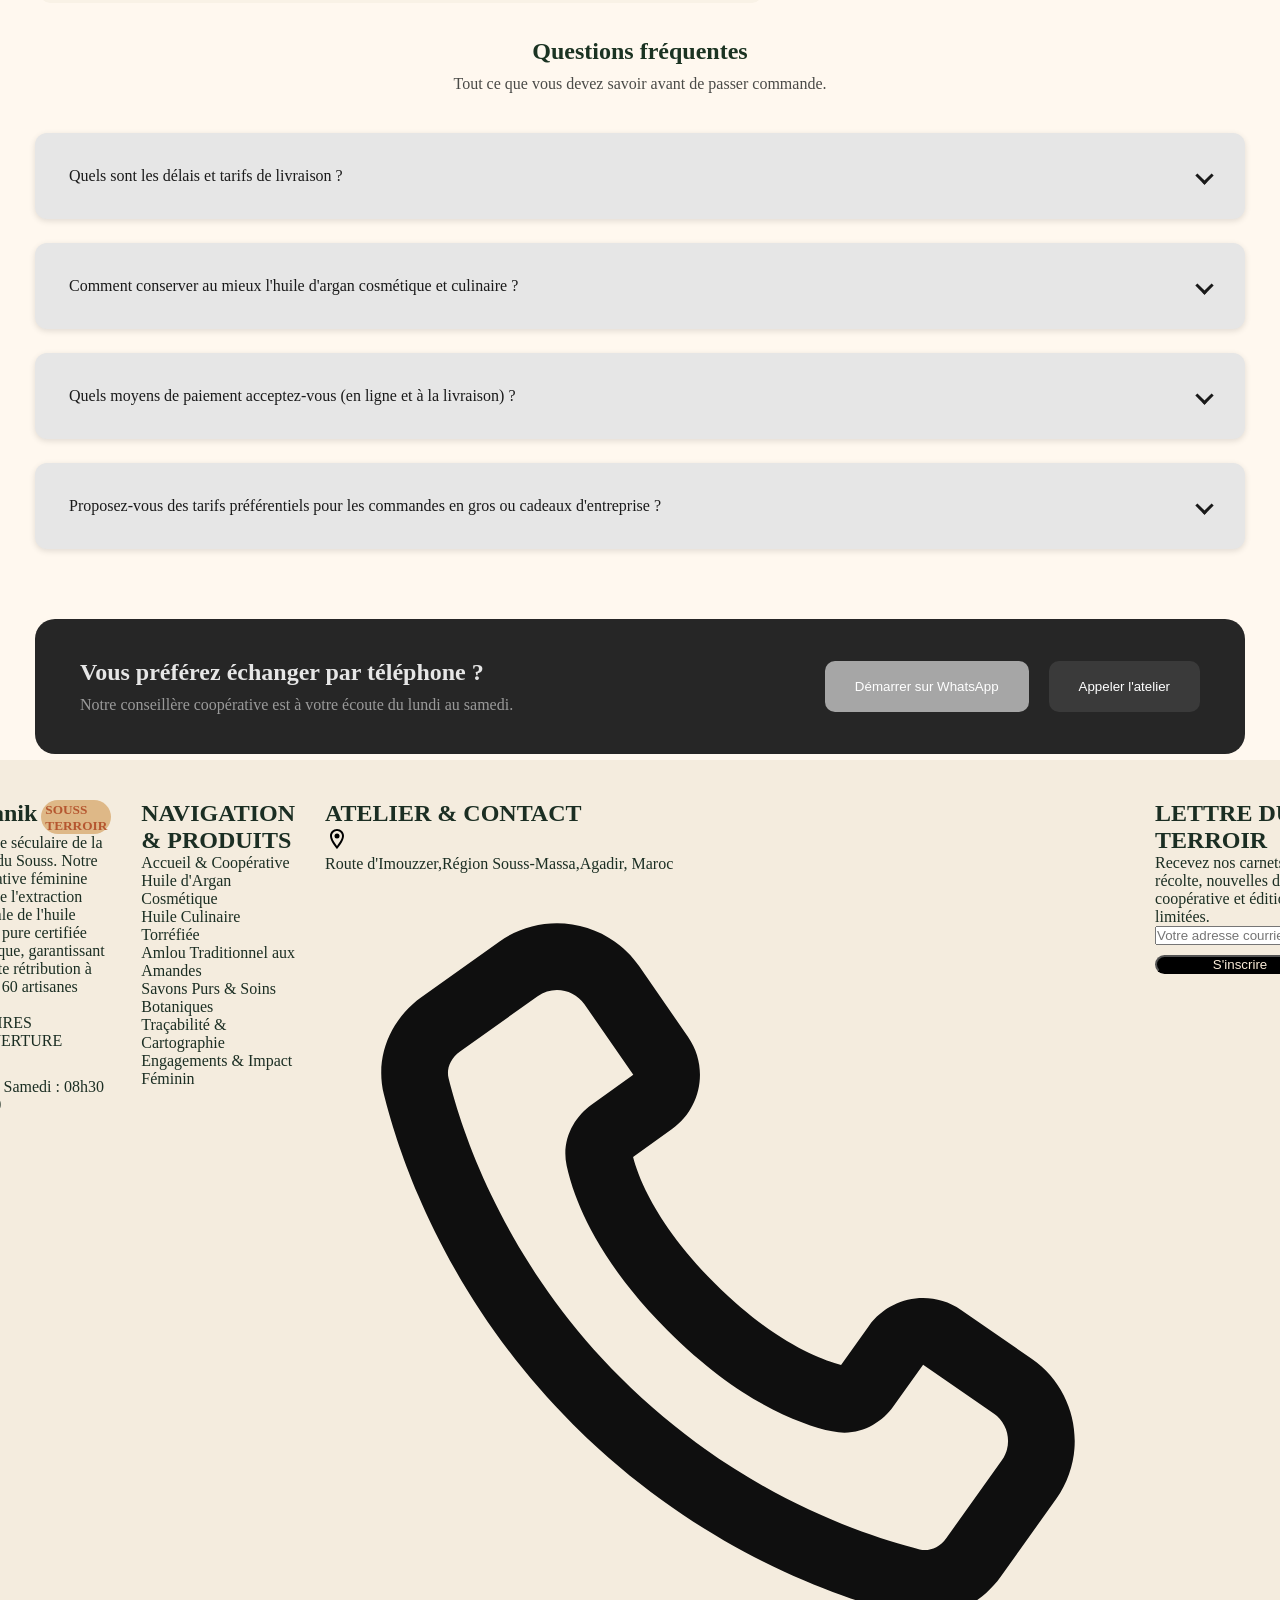
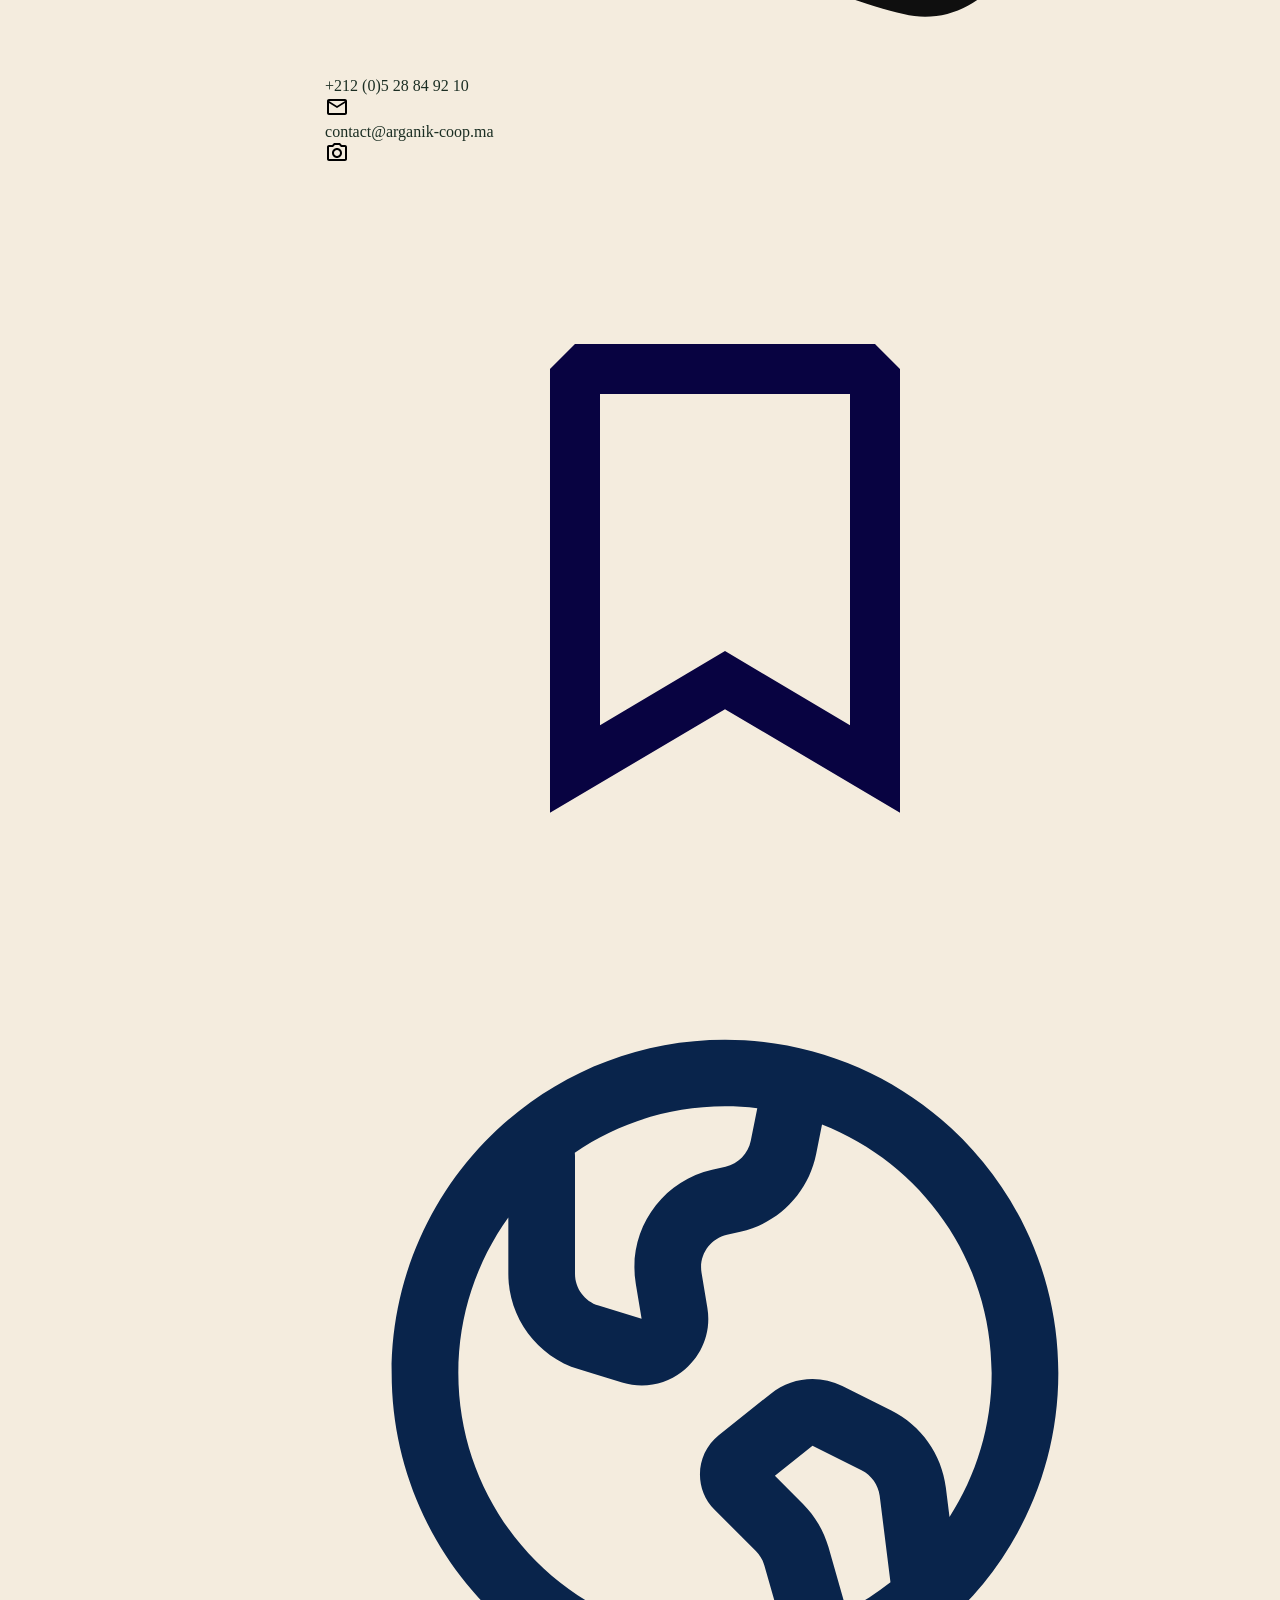
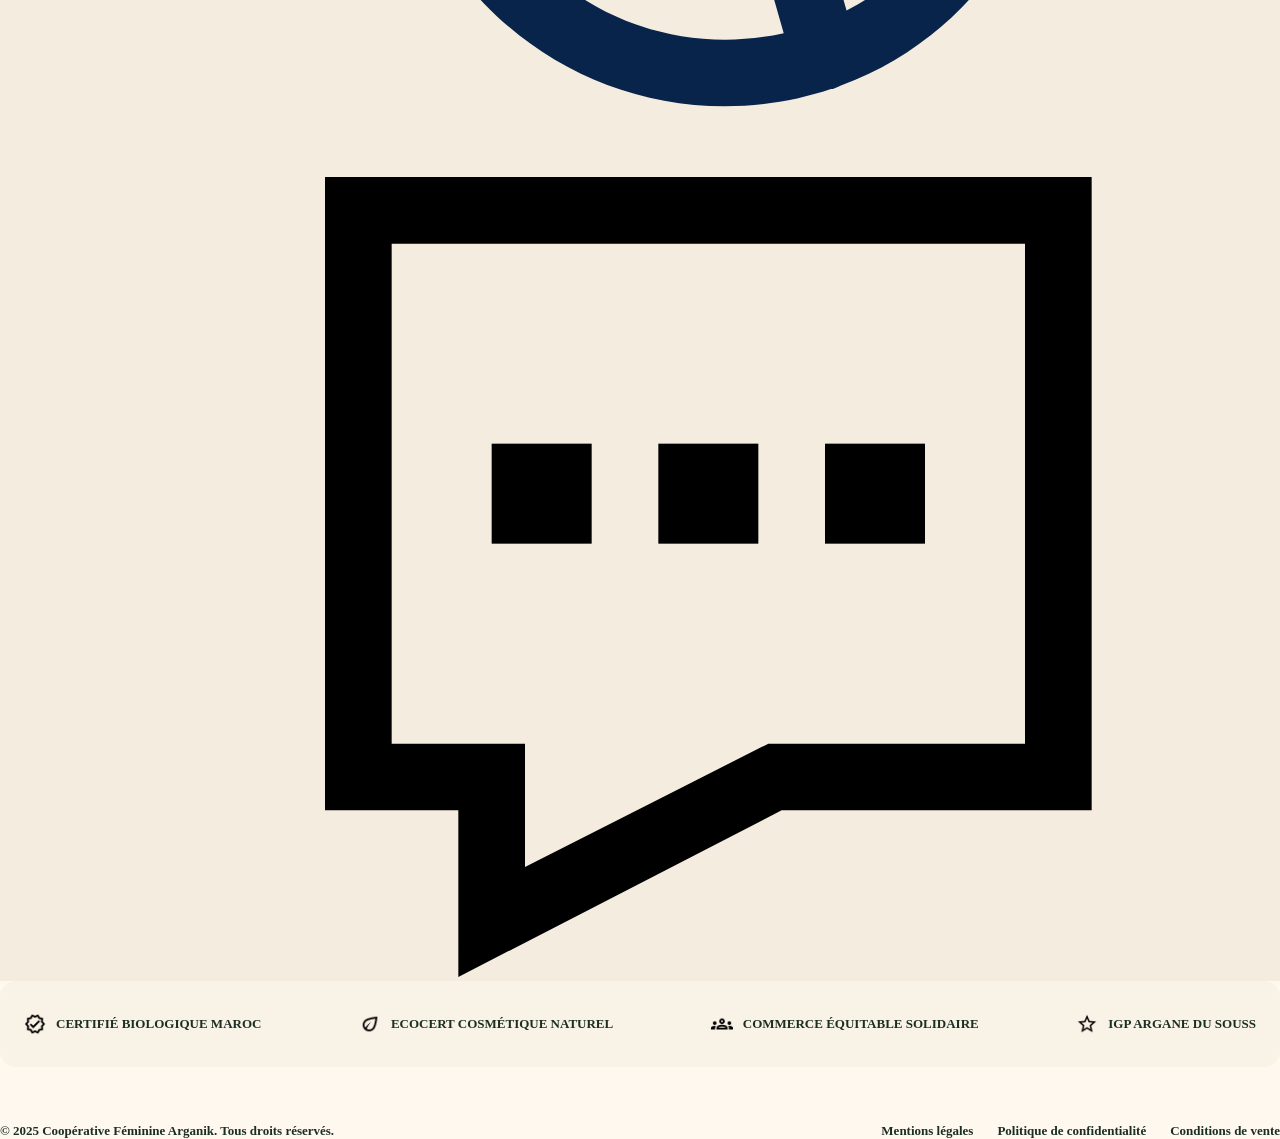
==== commit ea78c7aa: "Add contact form and FAQ sections to contact-commande page; update styles for improved layout still " ====
--- a/contact-commande.html
+++ b/contact-commande.html
@@ -39,11 +39,6 @@
     <main>
 
 
-
-
-
-
-
         <section class="hero">
             <div class="hero">
                 <p class="herotext">CIRCUIT DIRECT PRODUCTEUR & TERROIR SOUSS</p>
@@ -123,6 +118,8 @@
 
 
 
+
+
                     </div>
                 </form>
 
@@ -160,6 +157,29 @@
 
 
                 </div>
+
+
+                <div class="contact-3">
+
+                    <label for="Message *">Message ou précisions de commande *</label>
+                    <textarea id="Message *" name="Message *" required></textarea>
+
+
+                    <div class="contact-3-chekbox">
+                        <input type="checkbox" id="checkbox" name="checkbox">
+                        <label for="checkbox">J'accepte de recevoir des informations et offres commerciales de la part
+                            de la coopérative Arganik.</label>
+
+                    </div>
+
+
+                    <div class="contact-4">
+                        <button type="submit">Envoyer ma demande</button>
+                    </div>
+                </div>
+
+
+
 
             </div>
 
@@ -230,12 +250,89 @@
 
 
 
-            </div>
-
-
-
-
-            <section>
+
+
+                <div CLASS="text-info-2">
+
+                    </h2> Modalités d'expédition :</h2>
+
+                    <h2>Maroc Express (24h/48h) :</h2>
+                    <p>Livraison directe à domicile ou en
+
+                        point relais sécurisé via Amana & CTM Messagerie. Suivi en
+
+                        ligne par SMS.</p>
+
+
+                    <h2>International (Europe & Canada) : </h2>
+                    <p> Emballages isothermes
+
+                        protégés anti-choc avec scellé de garantie. Certificat
+
+                        phytosanitaire et traçabilité coopérative inclus.</p>
+                </div>
+
+
+            </div>
+
+
+
+
+
+        </section>
+
+        <section>
+            <section class="faq">
+
+                <div class="faq-header">
+                    <h2>Questions fréquentes</h2>
+                    <p>Tout ce que vous devez savoir avant de passer commande.</p>
+                </div>
+
+                <div class="faq-list">
+
+                    <details class="faq-item">
+                        <summary>Quels sont les délais et tarifs de livraison ?</summary>
+                        
+                    </details>
+
+                    <details class="faq-item">
+                        <summary>Comment conserver au mieux l'huile d'argan cosmétique et culinaire ?</summary>
+                        
+                    </details>
+
+                    <details class="faq-item">
+                        <summary>Quels moyens de paiement acceptez-vous (en ligne et à la livraison) ?</summary>
+                       
+                    </details>
+
+                    <details class="faq-item">
+                        <summary>Proposez-vous des tarifs préférentiels pour les commandes en gros ou cadeaux
+                            d'entreprise ?</summary>
+                        
+                    </details>
+
+                </div>
+
+
+            </section>
+
+
+            <section class="call-banner">
+
+                <div class="call-banner-text">
+                    <h2>Vous préférez échanger par téléphone ?</h2>
+                    <p>Notre conseillère coopérative est à votre écoute du lundi au samedi.</p>
+                </div>
+
+                <div class="call-banner-buttons">
+                    <button type="button" class="call-whatsapp">Démarrer sur WhatsApp</button>
+                    <button type="button" class="call-phone">Appeler l'atelier</button>
+                </div>
+
+            </section>
+
+
 
 
 
--- a/style.css
+++ b/style.css
@@ -10,11 +10,10 @@
   background: #fff8ef;
   color: #1b2e23;
 }
-/*
 main {
-  height: 100vh;
+  height: 250vh;
 }
-  */
+  
 
 
 p {
--- a/style-contacts.css
+++ b/style-contacts.css
@@ -1,16 +1,16 @@
-CSS
-body {
+CSS body {
   margin: 0;
- /* background-color: #fff8ef;*/
+  /* background-color: #fff8ef;*/
   font-family: Arial, sans-serif;
  
 }
  
+
 .hero {
   text-align: center;
   padding: 35px 35px;
 }
- 
+
 .herotext {
   display: inline-block;
   background-color: #fde8c6;
@@ -20,7 +20,7 @@
   padding: 8px 18px;
   border-radius: 30px;
 }
- 
+
 h1 {
   font-family: Georgia, serif;
   font-size: 50px;
@@ -28,7 +28,7 @@
   max-width: 1000px;
   margin: 20px auto;
 }
- 
+
 .text {
   font-size: 20px;
   color: #4a4a47;
@@ -36,32 +36,32 @@
   max-width: 950px;
   margin: 0 auto;
 }
- 
+
 .contact-infos-form {
 
-display: flex;
-COLUMN-GAP: 2%;
-
-
-}
-
-.contact-form-header{
-
-    display: flex;
-    flex-direction: column;
-    padding: 3%;
-    background: aquamarine;
-    border-radius: 10px;
-    margin-bottom: 8%;
-
-}
-
-.image-map img{
+  display: flex;
+  COLUMN-GAP: 2%;
+
+
+}
+
+.contact-form-header {
+
+  display: flex;
+  flex-direction: column;
+  padding: 3%;
+  background: #F4EDE1;
+  border-radius: 10px;
+  margin-bottom: 8%;
+
+}
+
+.image-map img {
 
   BORDER-RADIUS: 10PX;
 
   height: 100%;
-  width: 100% ;
+  width: 100%;
 
 }
 
@@ -71,18 +71,19 @@
   GAP: 20PX;
   border-radius: 10px;
   width: 800px;
-  height: 800px ;
-}
-
-.contact-form-father{
-
-  background-color: #f4ede1;
+  height: 800px;
+  margin-right: 40px;
+}
+
+.contact-form-father {
+
+  background-color: #F9F2E6;
   padding: 50px;
   border-radius: 10px;
   margin-left: 40px;
-  width: 1200px;  
-}
-  
+  width: 1200px;
+}
+
 .contact-form {
 
 
@@ -94,60 +95,57 @@
   margin-bottom: 130PX;
 
 }
-.contact-0{
-
-    display: flex;
-    flex-direction: column;
-  
-  
-}
-
-.contact-1{
-
-  display: flex;
-  gap: 80PX    ;
-
-}
-.contact-form .contact-1 input{
-
- width: 122%;
-
-}  
-
-.contact-2{
-
-    display: flex;
-    flex-direction: column;
-    gap: 20px;
-    
-  
-  
-}
-
-.contact-form input{
-
-width: 100%;
-height: 45px;
-
-border-radius: 10px;
-border: 0cm;
-
-}
-
-
-
-.text-info{
-  
-    background-color: aquamarine;
-    PADDING: 5% ; 
-    BORDER-RADIUS: 10PX;
-    
-  }
-
-
-
-
-
+
+.contact-0 {
+
+  display: flex;
+  flex-direction: column;
+
+
+}
+
+.contact-1 {
+
+  display: flex;
+  gap: 80PX;
+
+}
+
+.contact-form .contact-1 input {
+
+  width: 122%;
+
+}
+
+.contact-2 {
+
+  display: flex;
+  flex-direction: column;
+  gap: 20px;
+
+
+
+}
+
+.contact-form input {
+
+  width: 100%;
+  height: 45px;
+
+  border-radius: 10px;
+  border: 0cm;
+
+}
+
+
+
+.text-info {
+
+  background-color: #F4EDE1;
+  PADDING: 5%;
+  BORDER-RADIUS: 10PX;
+
+}
 
 
 
@@ -216,3 +214,191 @@
   border-color: #5c6350;
 }
 
+
+
+.text-info-2 {
+  display: flex;
+  flex-direction: column;
+  background-color: #F4EDE1;
+  PADDING: 5%;
+  gap: 20px;
+  border-radius: 10px;
+}
+
+.contact-3 {
+  display: flex;
+  flex-direction: column;
+  gap: 40px;
+
+
+
+
+}
+
+.contact-3 textarea {
+  width: 100%;
+  height: 130px;
+  border-radius: 10px;
+  border: 0cm;
+}
+
+.contact-3 button {
+  width: 30%;
+  height: 45px;
+  background-color: #2F493A;
+  color: #fff;
+  border-radius: 10px;
+  border: 0cm;
+  cursor: pointer;
+ 
+}
+
+
+.faq {
+
+  padding: 35px;
+  text-align: center;
+
+}
+
+.faq-header p {
+
+  color: #4a4a47;
+  margin: 10px 0 40px;
+
+}
+
+.faq-header h2 {
+
+  color: #1b3322;
+  margin: 0;
+
+}
+
+.faq-list {
+
+  display: flex;
+  flex-direction: column;
+  gap: 24px;
+  max-width: 1280px;
+  margin: 0 auto;
+  text-align: left;
+
+}
+
+.faq-item {
+
+  background-color: #e6e6e6;
+  padding: 0 34px;
+  border-radius: 12px;
+  box-shadow: 0 2px 6px rgba(0, 0, 0, 0.12);
+
+}
+
+.faq-item summary {
+
+  display: flex;
+  justify-content: space-between;
+  align-items: center;
+  gap: 20px;
+  padding: 34px 0;
+  color: #1a1a1a;
+  cursor: pointer;
+  list-style: none;
+
+}
+
+.faq-item summary::-webkit-details-marker {
+
+  display: none;
+
+}
+
+.faq-item summary::after {
+
+  content: "";
+  width: 10px;
+  height: 10px;
+  border-right: 3px solid #1a1a1a;
+  border-bottom: 3px solid #1a1a1a;
+  transform: rotate(45deg);
+  flex-shrink: 0;
+  transition: transform 0.2s ease;
+
+}
+
+
+.faq-item p {
+
+  color: #4a4a47;
+  margin: 0;
+  padding-bottom: 30px;
+
+}
+
+.call-banner {
+
+  display: flex;
+  justify-content: space-between;
+  align-items: center;
+  gap: 30px;
+  background-color: #262626;
+  padding: 40px 45px;
+  margin: 35px;
+  border-radius: 20px;
+
+
+ 
+  
+}
+
+.call-banner-text h2 {
+
+  color: #e6e6e6;
+  margin: 0 0 10px;
+
+}
+
+.call-banner-text p {
+
+  color: #9a9a9a;
+  margin: 0;
+
+}
+
+.call-banner-buttons {
+
+  display: flex;
+  gap: 20px;
+
+}
+
+.call-banner-buttons button {
+
+  padding: 18px 30px;
+  border: 0cm;
+  border-radius: 10px;
+  color: #fff;
+  cursor: pointer;
+  white-space: nowrap;
+
+}
+
+.call-whatsapp {
+
+  background-color: #a6a6a6;
+  color: #1a1a1a;
+
+}
+
+.call-phone {
+
+  background-color: #3a3a3a;
+
+}
+
+.main{
+
+  height: 1000vh;
+
+}
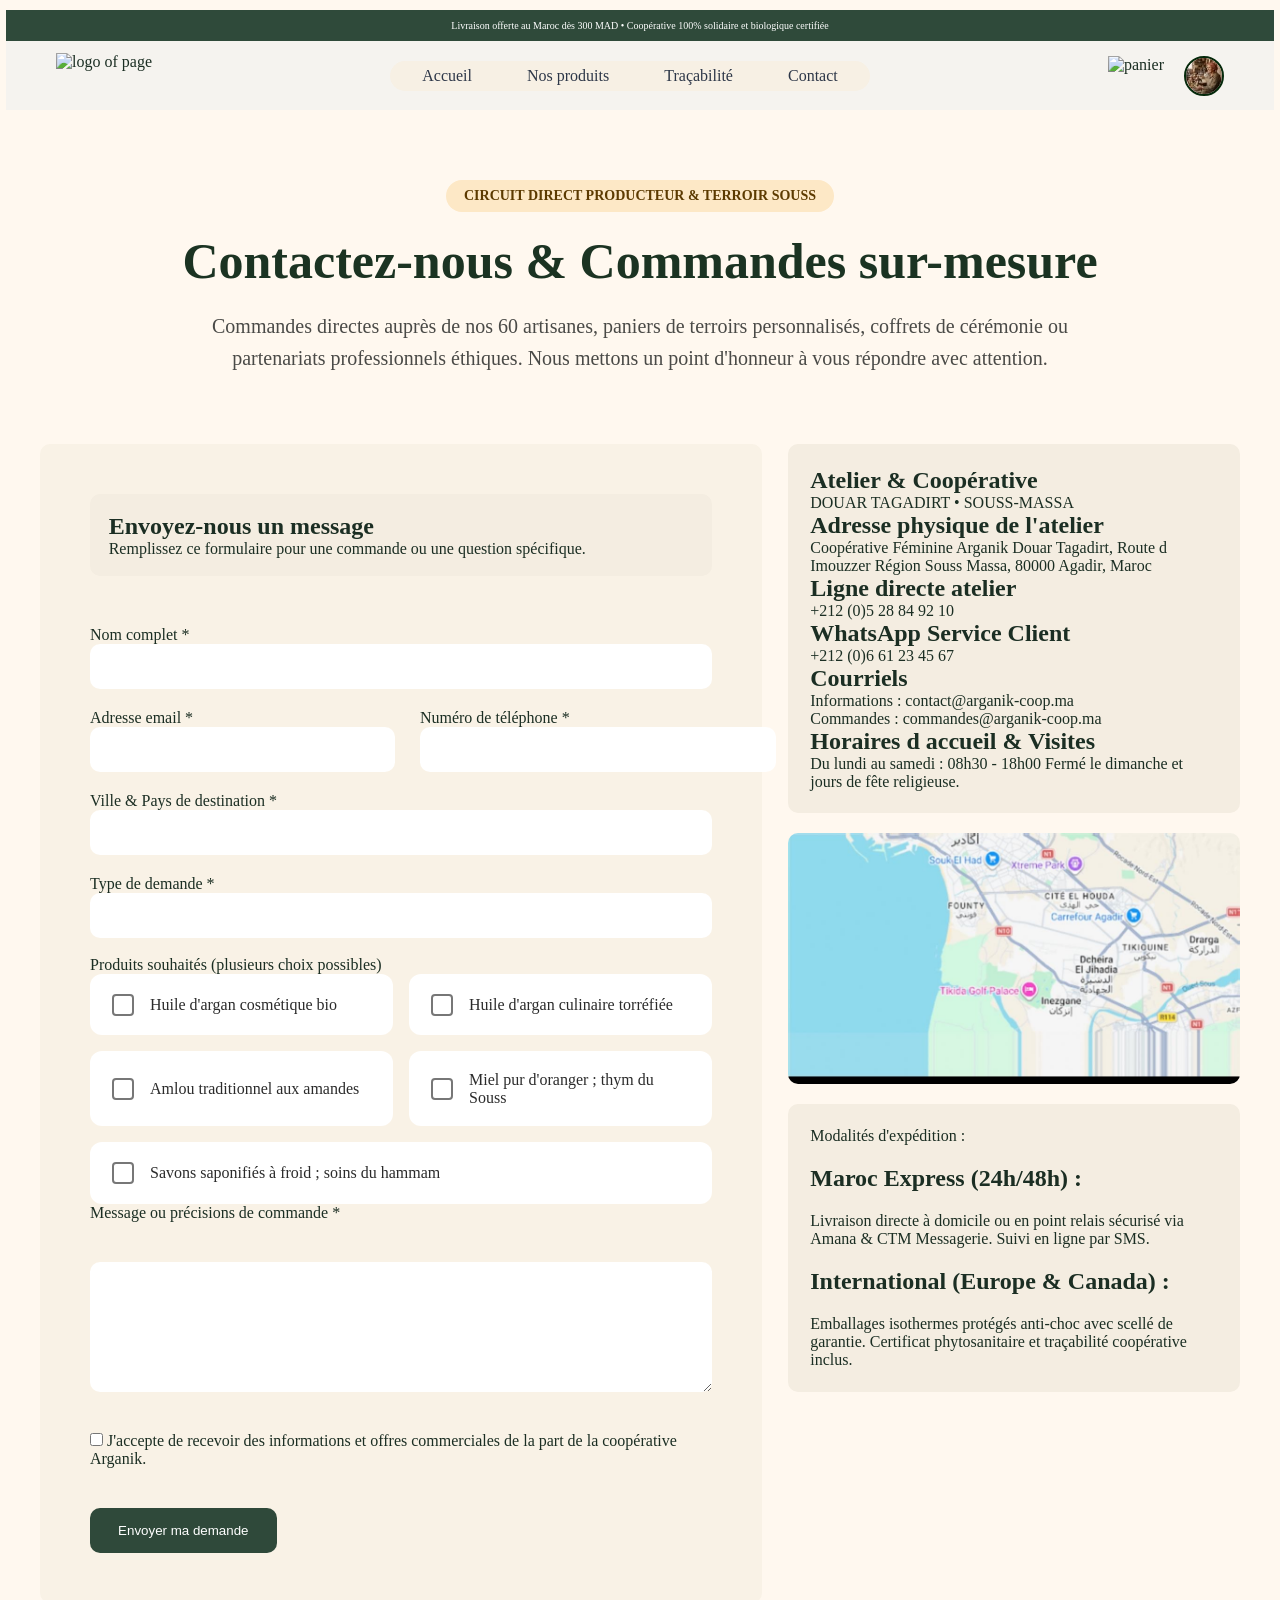
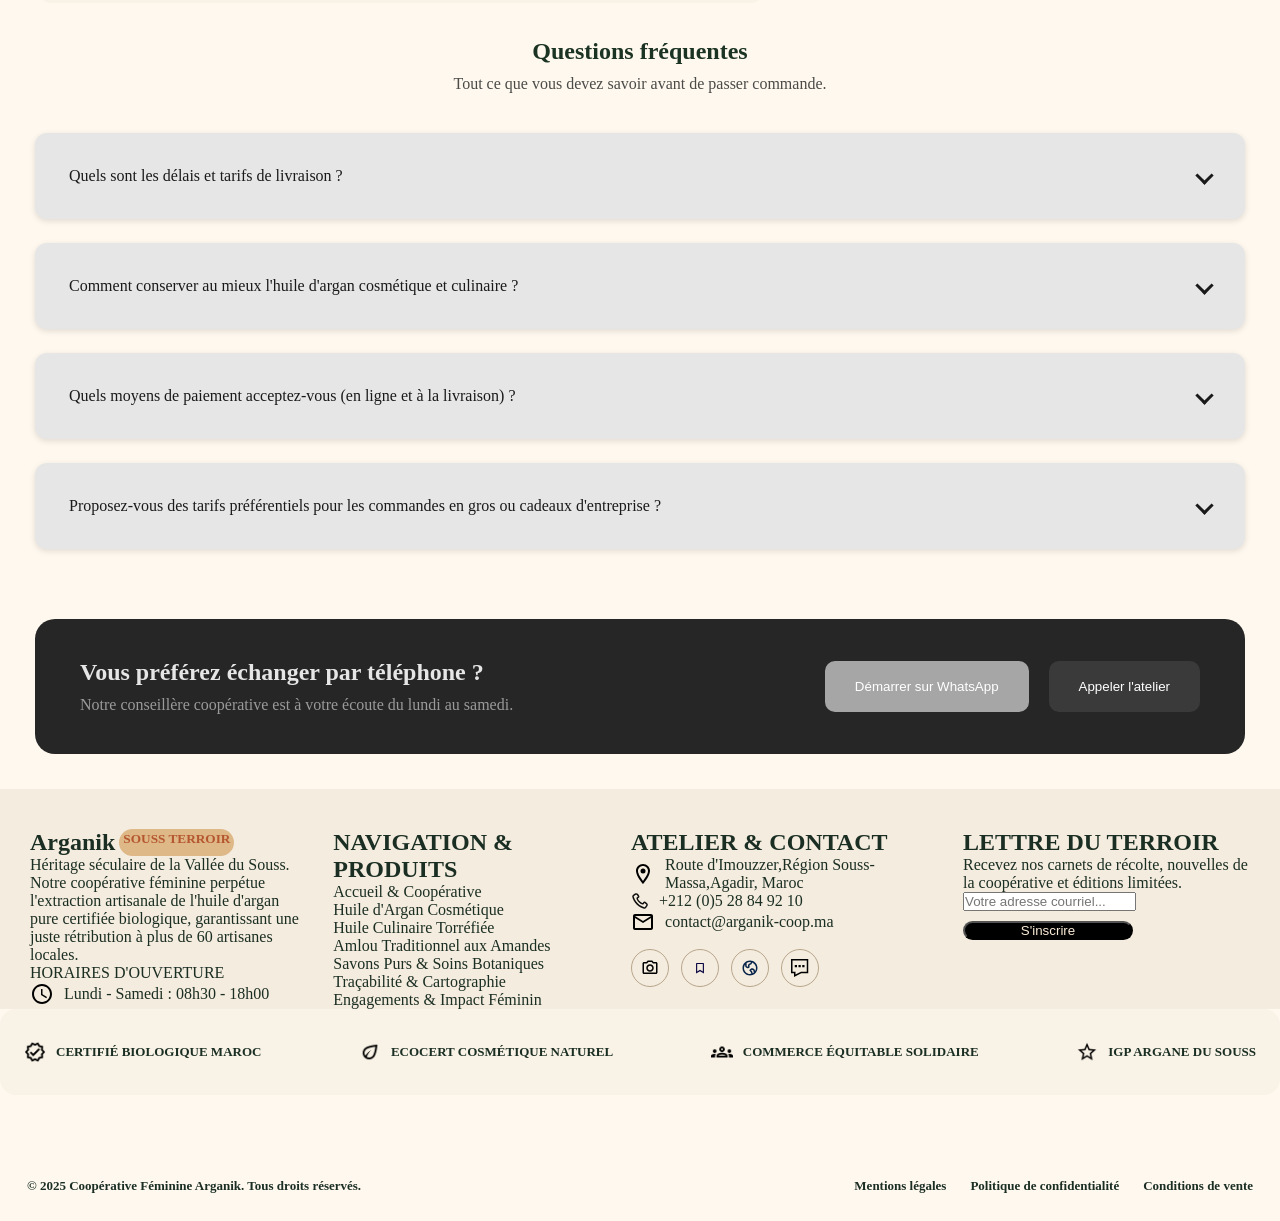
==== commit 03d0227c: "Amelioration du site" ====
--- a/contact-commande.html
+++ b/contact-commande.html
@@ -22,12 +22,11 @@
             <img id="logo" src="image/arganik-logo.png" alt="logo of page" />
 
             <nav aria-label="nav-principale">
-                <ul class="menu">
-                    <li><a href="" class="lien-actif">Accueil</a></li>
-                    <li><a href="">Nos produits</a></li>
-                    <li><a href="">Traçabilité</a></li>
-                    <li><a href="">Contact</a></li>
-                </ul>
+                  <ul class="menu">
+                    <li><a href="index.html" class="lien-actif">Accueil</a></li>
+                    <li><a href="ourProducts.html">Nos produits</a></li>
+                    <li><a href="Traçabilité.html">Traçabilité</a></li>
+                    <li><a href="contact-commande.html">Contact</a></li>
             </nav>
 
             <div class="user">
--- a/style.css
+++ b/style.css
@@ -1,5 +1,7 @@
 * {
   box-sizing: border-box;
+  margin: 0;
+  padding: 0;
 }
 
 body {
@@ -10,11 +12,6 @@
   background: #fff8ef;
   color: #1b2e23;
 }
-main {
-  height: 250vh;
-}
-  
-
 
 p {
   margin: 0;
@@ -57,6 +54,7 @@
   flex-wrap: wrap;
   gap: 16px;
   margin-top: 56px;
+  padding: 27px;
   font-size: 13px;
   font-weight: 600;
 }
@@ -94,11 +92,6 @@
   border-radius: 4em;
   padding: 2px 4px 0px 4px;
 }
-* {
-  margin: 0;
-  padding: 0;
-}
-
 header {
   margin: 10px 6px 0 6px;
 }
@@ -124,7 +117,7 @@
   display: flex;
   align-items: center;
   justify-content: space-between;
-  background-color: #f5eee2;
+  background-color: #f5f3ef;
   padding: 12px 50px;
 }
 
@@ -139,7 +132,7 @@
   align-items: center;
   gap: 15px;
   list-style: none;
-  background-color: #f0e8d9;
+  background-color: #f7f0e4;
   padding: 6px 12px;
   border-radius: 30px;
 }
@@ -160,7 +153,7 @@
 .user {
   cursor: pointer;
   display: flex;
-  gap: 1px;
+  gap: 20px;
 }
 
 #profile {
@@ -170,3 +163,100 @@
   border: 2px solid #05290b;
   cursor: pointer;
 }
+
+/* Burger caché sur ordinateur */
+#menu-toggle,
+.burger {
+  display: none;
+}
+
+/* responsive design du header */
+@media (max-width: 768px) {
+  .navbar {
+    padding: 12px 16px;
+    flex-wrap: wrap;
+  }
+
+  #logo {
+    height: 38px;
+  }
+
+  .burger {
+    display: block;
+    font-size: 28px;
+    cursor: pointer;
+    order: 2;
+  }
+
+  .user {
+    order: 3;
+    align-items: center;
+    gap: 8px;
+  }
+
+  #profile {
+    width: 32px;
+    height: 32px;
+  }
+
+  .navbar nav {
+    display: none;
+    width: 100%;
+    order: 4;
+  }
+
+  #menu-toggle:checked ~ nav {
+    display: block;
+  }
+
+  .menu {
+    flex-direction: column;
+    align-items: stretch;
+    gap: 8px;
+    margin-top: 12px;
+    padding: 12px;
+    border-radius: 12px;
+  }
+
+  .menu li a {
+    display: block;
+    padding: 12px;
+  }
+}
+
+
+.footer-icons:has(.icons) {
+  display: flex;
+  align-items: center;
+  gap: 12px;
+  margin-top: 15px;
+}
+
+.footer-icons .icons {
+  width: 38px;
+  height: 38px;
+  display: flex;
+  align-items: center;
+  justify-content: center;
+  border: 1px solid #b8a58c;
+  border-radius: 50%;
+}
+
+
+.footer-icons .icons .icon {
+  width: 18px;
+  height: 18px;
+  object-fit: contain;
+}
+.footer-icons .call-icon {
+  width: 18px;
+  height: 18px;
+  object-fit: contain;
+  flex-shrink: 0;
+}
+
+.footer-icons {
+  display: flex;
+  align-items: center;
+  gap: 10px;
+}
--- a/style-contacts.css
+++ b/style-contacts.css
@@ -2,9 +2,7 @@
   margin: 0;
   /* background-color: #fff8ef;*/
   font-family: Arial, sans-serif;
- 
-}
- 
+}
 
 .hero {
   text-align: center;
@@ -38,37 +36,30 @@
 }
 
 .contact-infos-form {
-
-  display: flex;
-  COLUMN-GAP: 2%;
-
-
+  display: flex;
+  column-gap: 2%;
 }
 
 .contact-form-header {
-
   display: flex;
   flex-direction: column;
   padding: 3%;
-  background: #F4EDE1;
+  background: #f4ede1;
   border-radius: 10px;
   margin-bottom: 8%;
-
 }
 
 .image-map img {
-
-  BORDER-RADIUS: 10PX;
+  border-radius: 10px;
 
   height: 100%;
   width: 100%;
-
 }
 
 .text-info-father {
-  DISPLAY: flex;
-  FLEX-DIRECTION: column;
-  GAP: 20PX;
+  display: flex;
+  flex-direction: column;
+  gap: 20px;
   border-radius: 10px;
   width: 800px;
   height: 800px;
@@ -76,8 +67,7 @@
 }
 
 .contact-form-father {
-
-  background-color: #F9F2E6;
+  background-color: #f9f2e6;
   padding: 50px;
   border-radius: 10px;
   margin-left: 40px;
@@ -85,69 +75,47 @@
 }
 
 .contact-form {
-
-
   display: flex;
   flex-direction: column;
   justify-content: space-between;
   height: 200px;
   gap: 10%;
-  margin-bottom: 130PX;
-
+  margin-bottom: 130px;
 }
 
 .contact-0 {
-
-  display: flex;
-  flex-direction: column;
-
-
+  display: flex;
+  flex-direction: column;
 }
 
 .contact-1 {
-
-  display: flex;
-  gap: 80PX;
-
+  display: flex;
+  gap: 80px;
 }
 
 .contact-form .contact-1 input {
-
   width: 122%;
-
 }
 
 .contact-2 {
-
-  display: flex;
-  flex-direction: column;
-  gap: 20px;
-
-
-
+  display: flex;
+  flex-direction: column;
+  gap: 20px;
 }
 
 .contact-form input {
-
   width: 100%;
   height: 45px;
 
   border-radius: 10px;
   border: 0cm;
-
-}
-
-
+}
 
 .text-info {
-
-  background-color: #F4EDE1;
-  PADDING: 5%;
-  BORDER-RADIUS: 10PX;
-
-}
-
-
+  background-color: #f4ede1;
+  padding: 5%;
+  border-radius: 10px;
+}
 
 .products legend span {
   color: #5c6350;
@@ -177,7 +145,6 @@
   grid-column: 1 / -1;
 }
 
-
 .card input {
   appearance: none;
   width: 22px;
@@ -209,18 +176,15 @@
   transform: scale(1);
 }
 
-
 .card:has(input:checked) {
   border-color: #5c6350;
 }
 
-
-
 .text-info-2 {
   display: flex;
   flex-direction: column;
-  background-color: #F4EDE1;
-  PADDING: 5%;
+  background-color: #f4ede1;
+  padding: 5%;
   gap: 20px;
   border-radius: 10px;
 }
@@ -229,10 +193,6 @@
   display: flex;
   flex-direction: column;
   gap: 40px;
-
-
-
-
 }
 
 .contact-3 textarea {
@@ -245,58 +205,45 @@
 .contact-3 button {
   width: 30%;
   height: 45px;
-  background-color: #2F493A;
+  background-color: #2f493a;
   color: #fff;
   border-radius: 10px;
   border: 0cm;
   cursor: pointer;
- 
-}
-
+}
 
 .faq {
-
   padding: 35px;
   text-align: center;
-
 }
 
 .faq-header p {
-
   color: #4a4a47;
   margin: 10px 0 40px;
-
 }
 
 .faq-header h2 {
-
   color: #1b3322;
   margin: 0;
-
 }
 
 .faq-list {
-
   display: flex;
   flex-direction: column;
   gap: 24px;
   max-width: 1280px;
   margin: 0 auto;
   text-align: left;
-
 }
 
 .faq-item {
-
   background-color: #e6e6e6;
   padding: 0 34px;
   border-radius: 12px;
   box-shadow: 0 2px 6px rgba(0, 0, 0, 0.12);
-
 }
 
 .faq-item summary {
-
   display: flex;
   justify-content: space-between;
   align-items: center;
@@ -305,17 +252,13 @@
   color: #1a1a1a;
   cursor: pointer;
   list-style: none;
-
 }
 
 .faq-item summary::-webkit-details-marker {
-
   display: none;
-
 }
 
 .faq-item summary::after {
-
   content: "";
   width: 10px;
   height: 10px;
@@ -324,20 +267,15 @@
   transform: rotate(45deg);
   flex-shrink: 0;
   transition: transform 0.2s ease;
-
-}
-
+}
 
 .faq-item p {
-
   color: #4a4a47;
   margin: 0;
   padding-bottom: 30px;
-
 }
 
 .call-banner {
-
   display: flex;
   justify-content: space-between;
   align-items: center;
@@ -346,59 +284,37 @@
   padding: 40px 45px;
   margin: 35px;
   border-radius: 20px;
-
-
- 
-  
 }
 
 .call-banner-text h2 {
-
   color: #e6e6e6;
   margin: 0 0 10px;
-
 }
 
 .call-banner-text p {
-
   color: #9a9a9a;
   margin: 0;
-
 }
 
 .call-banner-buttons {
-
-  display: flex;
-  gap: 20px;
-
+  display: flex;
+  gap: 20px;
 }
 
 .call-banner-buttons button {
-
   padding: 18px 30px;
   border: 0cm;
   border-radius: 10px;
   color: #fff;
   cursor: pointer;
   white-space: nowrap;
-
 }
 
 .call-whatsapp {
-
   background-color: #a6a6a6;
   color: #1a1a1a;
-
 }
 
 .call-phone {
-
   background-color: #3a3a3a;
-
-}
-
-.main{
-
-  height: 1000vh;
-
-}+}
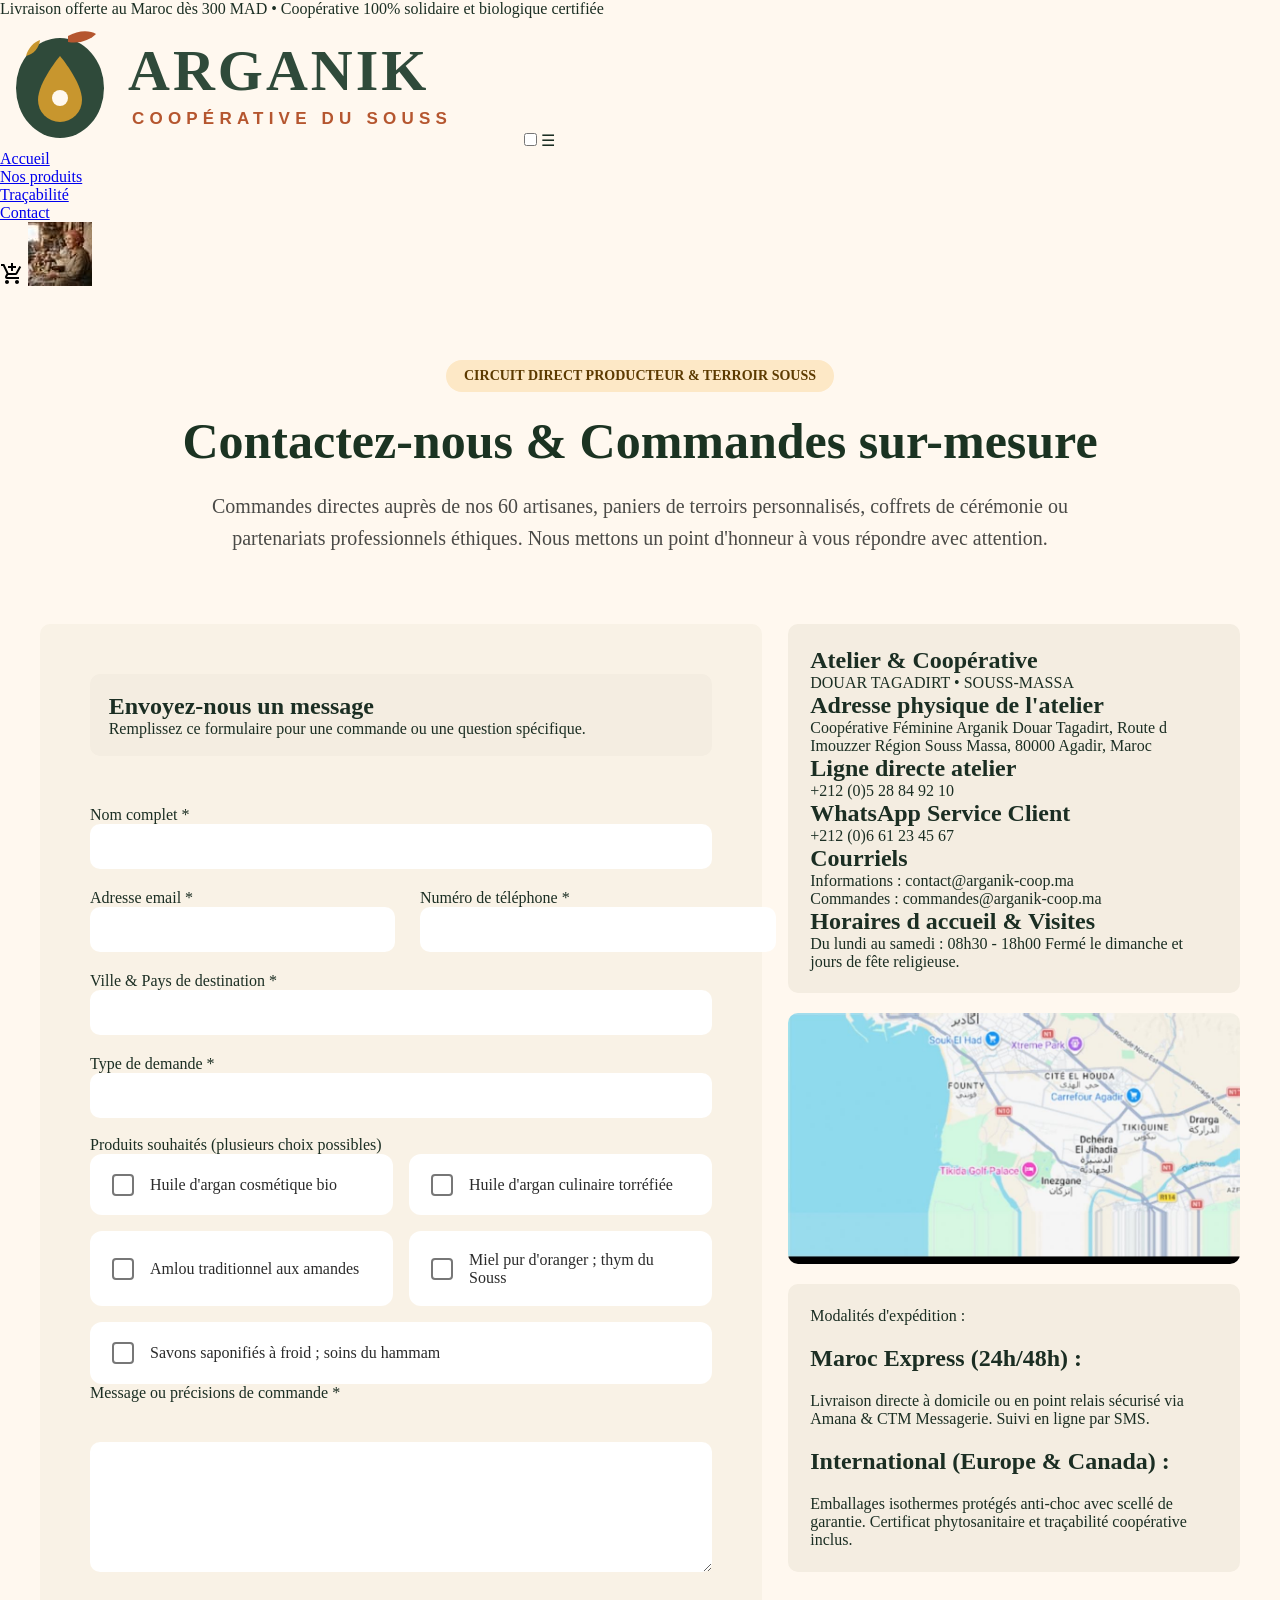
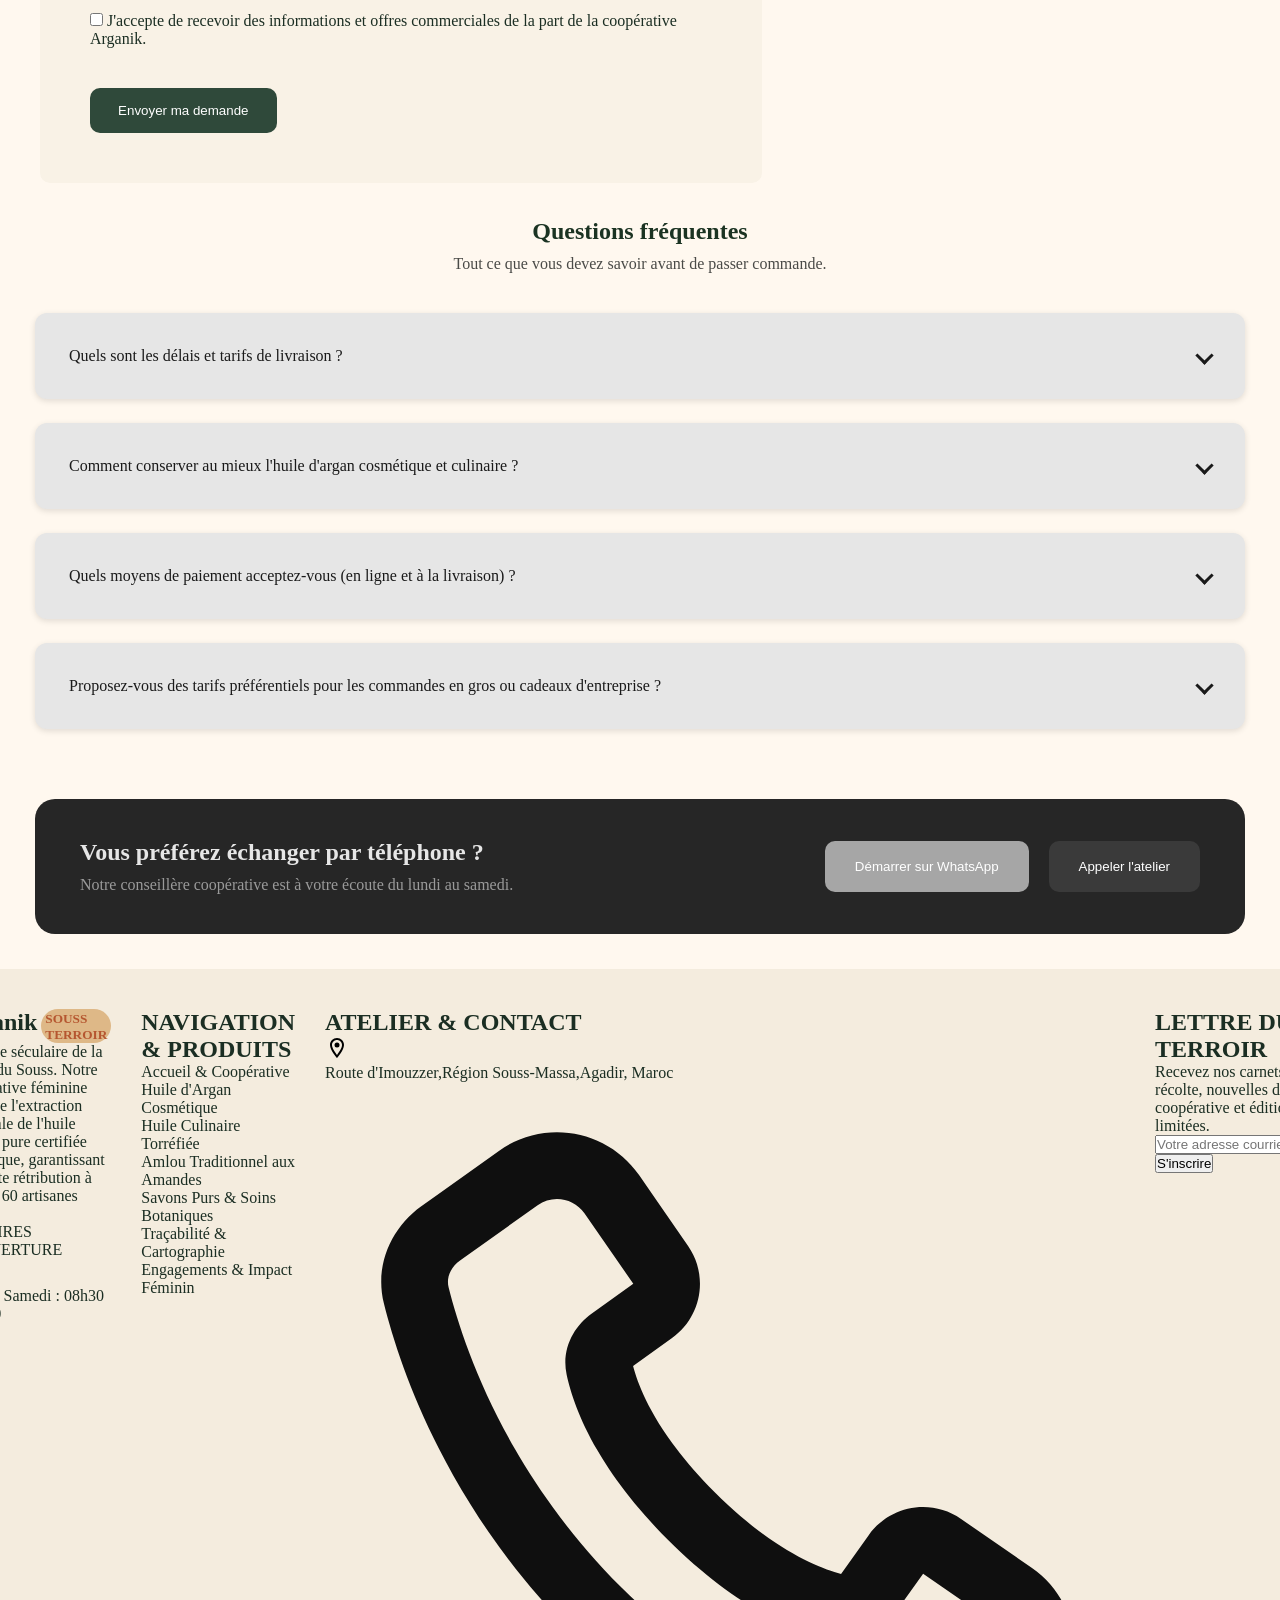
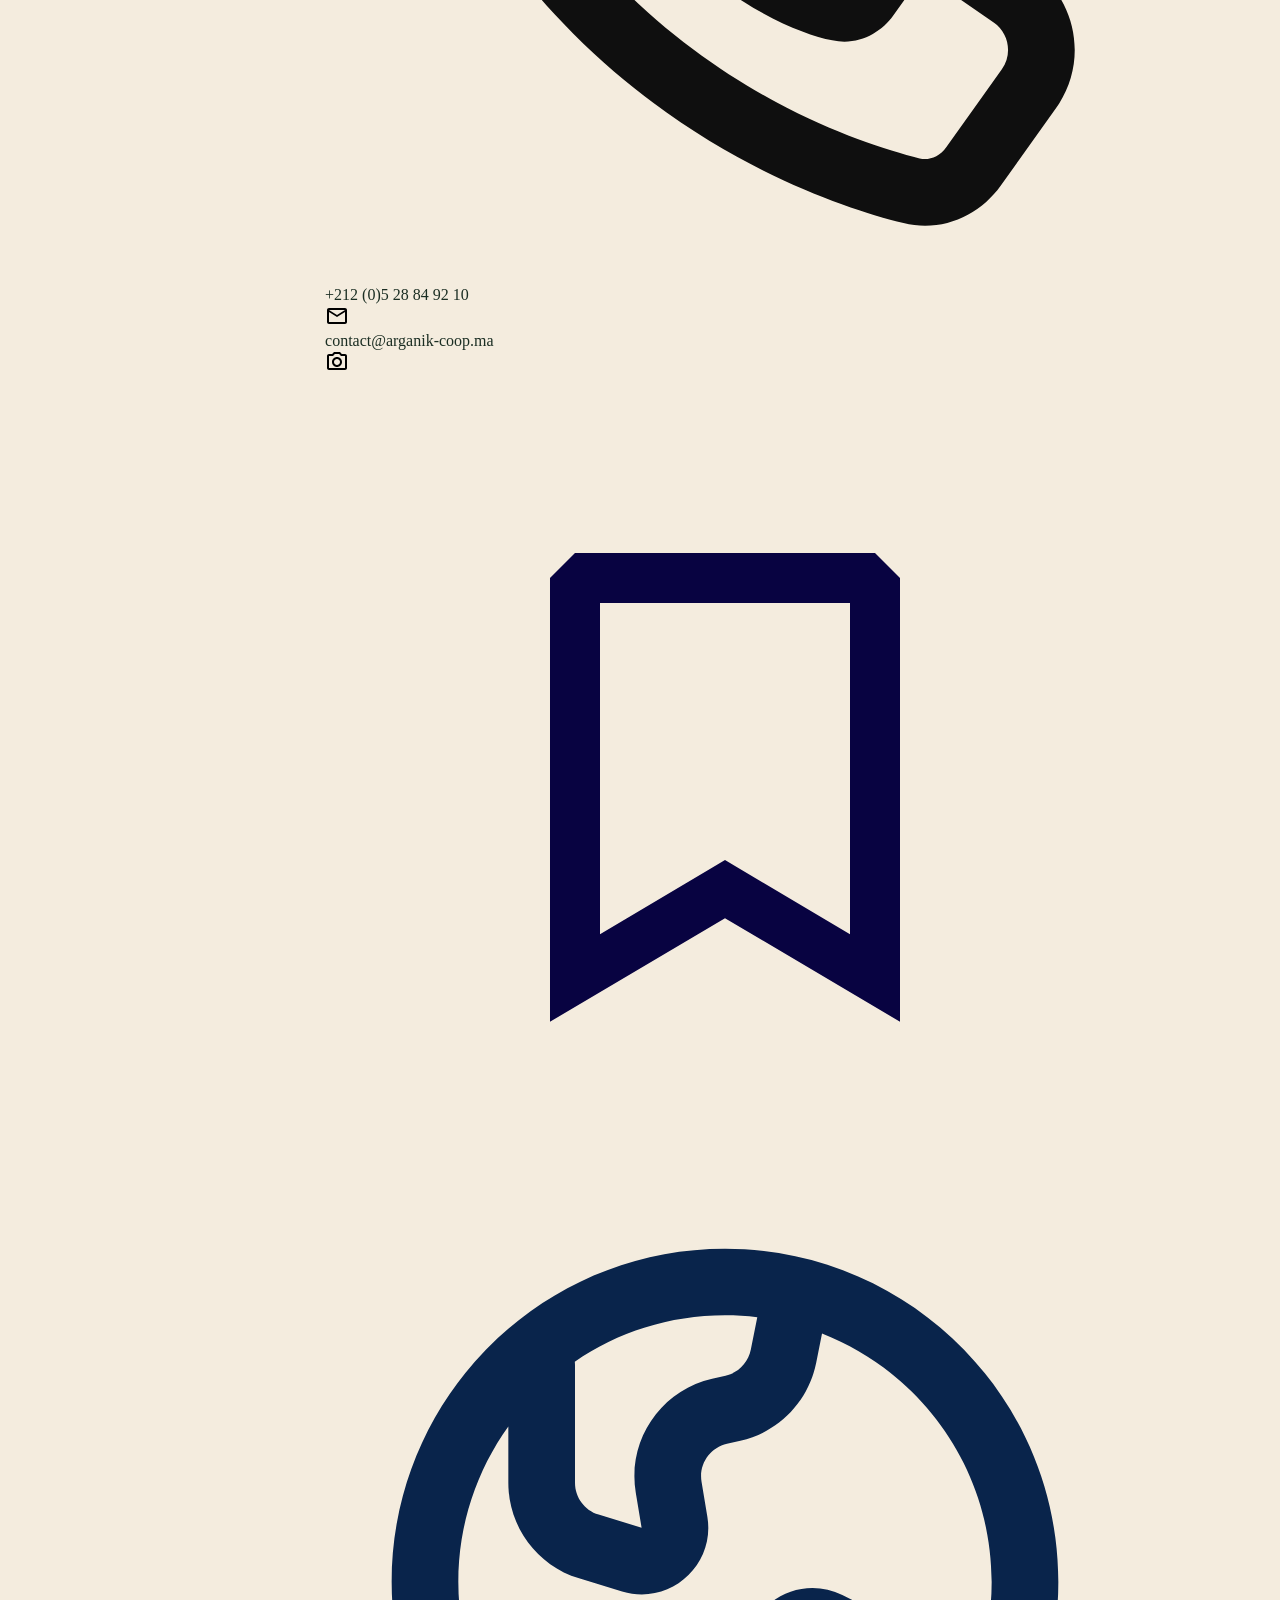
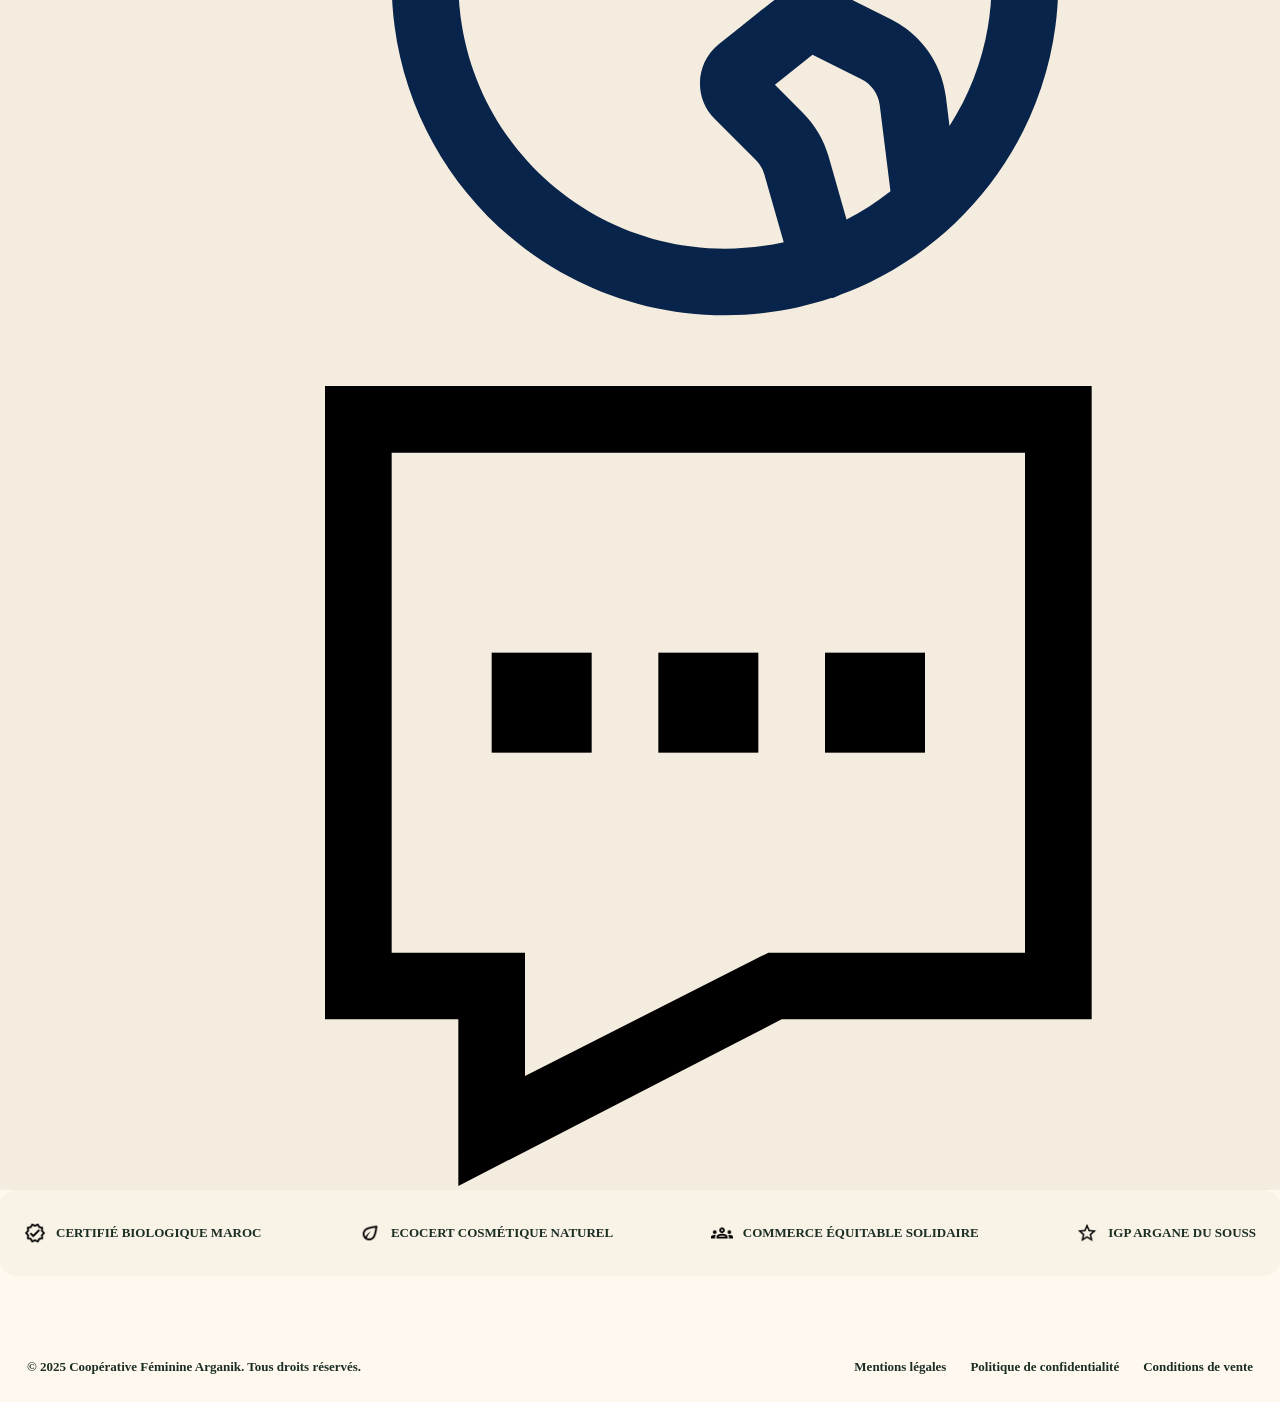
==== commit ebc2a885: "update logo" ====
--- a/contact-commande.html
+++ b/contact-commande.html
@@ -11,29 +11,40 @@
 </head>
 
 <body>
+    <!-- Header  -->
     <header>
-        <div class="headline">
-            <p>
-                Livraison offerte au Maroc dès 300 MAD • Coopérative 100% solidaire et
-                biologique certifiée
-            </p>
-        </div>
-        <div class="navbar">
-            <img id="logo" src="image/arganik-logo.png" alt="logo of page" />
-
-            <nav aria-label="nav-principale">
-                  <ul class="menu">
+      <div class="headline">
+        <p>
+          Livraison offerte au Maroc dès 300 MAD • Coopérative 100% solidaire et
+          biologique certifiée
+        </p>
+      </div>
+      
+<div class="navbar">
+  <img id="logo" src="image/arganik-logo.svg" alt="Logo Arganik" />
+
+  <input type="checkbox" id="menu-toggle">
+
+  <label for="menu-toggle" class="burger">
+    ☰
+  </label>
+
+  <nav aria-label="Navigation principale">
+       <ul class="menu">
                     <li><a href="index.html" class="lien-actif">Accueil</a></li>
                     <li><a href="ourProducts.html">Nos produits</a></li>
                     <li><a href="Traçabilité.html">Traçabilité</a></li>
                     <li><a href="contact-commande.html">Contact</a></li>
-            </nav>
-
-            <div class="user">
-                <img id="panier" src="image/ajout-panier.svg" alt="panier" />
-                <img id="profile" src="image/avatar-utilisateur.jpg" alt="photo profile" />
-            </div>
-        </div>
+    </ul>
+  </nav>
+
+  <div class="user">
+    <img id="panier" src="icons/ajout-panier.svg" alt="Panier">
+    <img id="profile" src="image/avatar-utilisateur.jpg" alt="Profil">
+  </div>
+</div>
+
+      </div>
     </header>
     <main>
 
--- a/style.css
+++ b/style.css
@@ -1,3 +1,510 @@
+html,
+body {
+  width: 100%;
+  margin: 0;
+}
+
+/* hero css */
+.hero-icons {
+  display: flex;
+  justify-content: center;
+  align-items: center;
+  gap: 8px;
+
+  width: fit-content;
+  max-width: 100%;
+  height: 1.6em;
+
+  color: #ffe0a3;
+  background-color: rgba(190, 180, 120, 0.35);
+  border-radius: 4em;
+
+  font-size: 1em;
+}
+
+.bouclier-icon {
+  width: 15px;
+}
+
+.hero-title {
+  color: whitesmoke;
+  font-size: 1.6em;
+  letter-spacing: -3px;
+}
+
+.sous-title {
+  display: flex;
+  color: #f4ecde;
+  gap: 10px;
+  position: relative;
+  bottom: 2em;
+}
+
+.sous-title-1 {
+  font-size: 1.6em;
+  letter-spacing: -3px;
+  color: #ffe0a3;
+}
+
+.buttons {
+  display: grid;
+  grid-template-columns: repeat(auto-fit, minmax(200px, 1fr));
+}
+
+.hero-p {
+  width: 100%;
+  max-width: 600px;
+  margin-bottom: 10px;
+  margin-right: auto;
+  color: antiquewhite;
+}
+
+.button-produits {
+  width: 15em;
+  height: 4em;
+  align-items: center;
+  gap: 1em;
+
+  background-color: darkcyan;
+  border-radius: 10%;
+  color: darkslategray;
+
+  margin: 1em;
+}
+
+.button-histoire {
+  width: 15em;
+  height: 4em;
+
+  display: flex;
+  gap: 1em;
+  align-items: center;
+  align-self: center;
+
+  background-color: #ffe0a3;
+  color: black;
+  border-radius: 20%;
+
+  margin: 1em;
+}
+
+.icon-fleche {
+  width: 15px;
+}
+
+.icon-certifie-home {
+  display: flex;
+  gap: 10px;
+  margin: 4em;
+
+  background-color: #ffe0a3;
+  border-radius: 1em;
+}
+
+.hero-certifie-home {
+  display: grid;
+  grid-template-columns: repeat(auto-fit, minmax(200px, 1fr));
+  align-content: center;
+  justify-content: center;
+
+  gap: 10px;
+  margin-top: 2em;
+}
+
+.certifiee {
+  width: 20px;
+}
+
+.certifiee-p {
+  margin: 1em;
+}
+
+/* home css */
+.blocks {
+  display: grid;
+  grid-template-columns: repeat(auto-fit, minmax(200px, 1fr));
+  gap: 1em;
+  margin: 2em;
+  position: relative;
+  bottom: 4em;
+}
+
+.block {
+  background-color: whitesmoke;
+  border-radius: 1em;
+  background-size: 3em;
+  margin: 1em;
+}
+
+.icon-blocks {
+  background-color: burlywood;
+  border-radius: 1em;
+  margin: 2em;
+  width: 15%;
+}
+
+.hand-icon {
+  width: 16%;
+  background-color: burlywood;
+  border-radius: 1em;
+  margin: 2em;
+}
+
+.inside-blocks {
+  display: grid;
+  grid-column: auto;
+  margin: 1em;
+}
+
+.background1 {
+  background-color: #f4ecde;
+}
+
+.background {
+  background-color: antiquewhite;
+  position: relative;
+  bottom: 1em;
+  margin: 2em;
+}
+
+.home-title {
+  margin: 1em;
+}
+
+.home-p {
+  display: flex;
+  margin: 1em;
+}
+
+.etoile {
+  display: flex;
+  gap: 1em;
+  margin: 1em;
+}
+
+.prduct-home-1 {
+  display: flex;
+  flex-direction: row;
+  margin: 1em;
+  gap: 0.5em;
+}
+
+.home-a {
+  background-color: #ffe0a3;
+  border-radius: 1em;
+
+  display: flex;
+
+  margin: 2em;
+  width: auto;
+  max-width: 100%;
+  padding: 0 1em 0 1em;
+}
+
+.home-topblock {
+  position: absolute;
+  margin-top: 100em;
+
+  background-color: darkgray;
+}
+
+.home-topblock {
+  position: absolute;
+  background-color: darkgray;
+  color: azure;
+}
+
+.huile-img1 {
+  position: relative;
+
+  max-width: 100%;
+  width: 20em;
+  height: 12em;
+  border-radius: 1em;
+
+  display: flex;
+  justify-content: center;
+  align-items: center;
+}
+
+.huile-img2 {
+  position: relative;
+
+  max-width: 100%;
+  width: 20em;
+  height: 12em;
+  border-radius: 1em;
+
+  display: flex;
+  justify-content: center;
+  align-items: center;
+}
+
+.huile-img3 {
+  position: relative;
+
+  max-width: 100%;
+  width: 20em;
+  height: 12em;
+  border-radius: 1em;
+
+  display: flex;
+  justify-content: center;
+  align-items: center;
+}
+
+.huile-img4 {
+  position: relative;
+
+  max-width: 100%;
+  width: 20em;
+  height: 12em;
+  border-radius: 1em;
+
+  display: flex;
+  justify-content: center;
+  align-items: center;
+}
+
+.home-prix {
+  margin: 1em;
+  margin-top: 3em;
+}
+
+.home-productinfo {
+  margin: 1em;
+  align-items: center;
+}
+
+.home-achat {
+  display: flex;
+  flex-direction: row;
+  margin: 1em;
+}
+
+.home-panier-button {
+  background-color: #ffe0a3;
+  border-radius: 1em;
+  margin: 1em;
+  margin-left: 8em;
+}
+
+.home-sprt {
+  display: flex;
+  align-content: center;
+  margin: 2em;
+
+  background-color: darkgray;
+  border-radius: 1em;
+  color: black;
+}
+
+.home-title2 {
+  max-width: 100%;
+}
+
+.home-iconss {
+  display: flex;
+  align-items: center;
+  gap: 1em;
+  width: 20em;
+}
+
+.home-pic-pstn {
+  display: grid;
+  grid-template-columns: repeat(auto-fit, minmax(min(100%, 200px), 1fr));
+  gap: 1em;
+  width: 100%;
+  min-width: 0;
+  margin: 1em;
+}
+
+.home-smt {
+  margin: 1em;
+  width: 100%;
+  max-width: 20em;
+  min-width: 0;
+  box-sizing: border-box;
+}
+
+.women-infos-d {
+  background-color: white;
+  border-radius: 1em;
+
+  position: absolute;
+  bottom: 1em;
+  left: 1em;
+  width: calc(100% - 2em);
+  box-sizing: border-box;
+  z-index: 1;
+  bottom: 20em;
+  width: 50%;
+}
+
+.women-infos-txt {
+  margin: 1em;
+}
+
+.women-infos {
+  margin: 1em;
+  position: relative;
+  width: 90%;
+  min-width: 0;
+  margin: 0;
+  overflow: hidden;
+  border-radius: 1em;
+  top: 12em;
+}
+
+.women-infos img {
+  width: 90%;
+  max-width: 100%;
+  object-fit: cover;
+  object-position: center;
+  display: block;
+  height: 480px;
+  border-radius: 1em;
+}
+
+/* home.. */
+
+.home-cntr {
+  display: grid;
+  justify-content: center;
+  margin: 1em;
+}
+
+.home-ST {
+  color: #b5562f;
+  margin: 1em;
+  margin-left: 10em;
+}
+
+.home-t1 {
+  display: grid;
+  justify-content: center;
+}
+
+.home-blocks3- {
+  display: grid;
+  grid-template-columns: repeat(auto-fit, minmax(200px, 1fr));
+}
+
+.home-block3 {
+  background-color: white;
+  border-radius: 1em;
+  margin: 1em;
+}
+
+.home-block3-n {
+  color: #ffe0a3;
+  margin: 1em;
+  display: flex;
+}
+
+.goutte-icon {
+  background-color: #ffe0a3;
+  border-radius: 1em;
+  width: 1.5em;
+  margin: 1em;
+}
+
+.home-block3-txt {
+  margin: 1em;
+}
+
+.block3-icons {
+  display: flex;
+  margin: 1em;
+}
+
+.horloge-icon {
+  margin: 1em;
+}
+
+.tree-icon {
+  width: 1.5em;
+  background-color: #ffe0a3;
+  border-radius: 1em;
+  margin: 1em;
+}
+
+.home-scan {
+  background-color: #fff9f0;
+  border-radius: 1em;
+  margin: 1em;
+
+  display: grid;
+  grid-template-columns: repeat(auto-fit, minmax(200px, 1fr));
+}
+
+.scan-icon {
+  width: 3em;
+  display: flex;
+  justify-content: center;
+  justify-self: center;
+  align-self: center;
+}
+
+.scan {
+  margin: 1em;
+}
+
+.scan-txt {
+  width: 60%;
+  min-width: 0;
+  margin: 1em;
+}
+
+.scan-button {
+  margin: 1em;
+}
+
+.scan-button- {
+  background-color: white;
+  border-radius: 1em;
+
+  display: flex;
+  align-content: center;
+}
+
+.scan-flech {
+  width: 1.5em;
+  margin: 1em;
+}
+
+.block3-p {
+  margin: 2em;
+  justify-content: center;
+}
+
+.fivestars {
+  display: flex;
+  margin: 1em;
+  width: 1em;
+}
+
+.clients {
+  border-top: 1px solid #b5562f;
+  margin: 1em;
+  display: flex;
+}
+
+.clients-pfp {
+  background-color: #ffe0a3;
+  border-radius: 16px;
+  margin: 1em;
+}
+
+/* footer css */
+.pied-haut {
+  display: grid;
+  grid-template-columns: repeat(auto-fit, minmax(200px, 1fr));
+  background-color: #f4ecde;
+  justify-content: center;
+  padding: 40px 30px 0 30px;
+  gap: 30px;
+}
 * {
   box-sizing: border-box;
   margin: 0;
@@ -74,189 +581,260 @@
   padding: 40px 30px 0 30px;
   gap: 30px;
 }
+
 .footer-h2 {
   display: flex;
   gap: 4px;
-}
-.footer-button {
-  color: antiquewhite;
-  background-color: black;
-  border-radius: 12px;
-  width: 170px;
-  margin-top: 10px;
-}
-
-.footer-pretitle {
-  color: #b5562f;
-  background-color: burlywood;
-  border-radius: 4em;
-  padding: 2px 4px 0px 4px;
-}
-header {
-  margin: 10px 6px 0 6px;
-}
-
-.headline {
-  width: 100%;
-  height: auto;
-  background-color: #2f4a3a;
-  display: flex;
-  align-items: center;
-  justify-content: center;
-}
-
-.headline p {
-  text-align: center;
-  color: white;
-  font-size: 10px;
-  white-space: wrap;
-  padding: 10px 0 10px 0;
-}
-
-.navbar {
-  display: flex;
-  align-items: center;
-  justify-content: space-between;
-  background-color: #f5f3ef;
-  padding: 12px 50px;
-}
-
-#logo {
-  cursor: pointer;
-  height: 45px;
-  width: auto;
-}
-
-.menu {
-  display: flex;
-  align-items: center;
-  gap: 15px;
-  list-style: none;
-  background-color: #f7f0e4;
-  padding: 6px 12px;
-  border-radius: 30px;
-}
-
-.menu li a {
-  text-decoration: none;
-  color: #2d3748;
-  font-size: 1rem;
-  padding: 10px 20px;
-  border-radius: 20px;
-}
-
-.menu li a:hover {
-  background-color: #2d4b3e;
-  color: #ffffff;
-}
-
-.user {
-  cursor: pointer;
-  display: flex;
-  gap: 20px;
-}
-
-#profile {
-  width: 40px;
-  height: 40px;
-  border-radius: 50%;
-  border: 2px solid #05290b;
-  cursor: pointer;
-}
-
-/* Burger caché sur ordinateur */
-#menu-toggle,
-.burger {
-  display: none;
-}
-
-/* responsive design du header */
-@media (max-width: 768px) {
+  .footer-h2 {
+    display: flex;
+    gap: 4px;
+  }
+
+  .footer-button {
+    color: antiquewhite;
+    background-color: black;
+    border-radius: 12px;
+    width: 170px;
+    margin-top: 10px;
+  }
+  .footer-button {
+    color: antiquewhite;
+    background-color: black;
+    border-radius: 12px;
+    width: 170px;
+    margin-top: 10px;
+  }
+
+  .footer-pretitle {
+    color: #b5562f;
+    background-color: burlywood;
+    border-radius: 4em;
+    padding: 2px 4px 0px 4px;
+  }
+  .footer-pretitle {
+    color: #b5562f;
+    background-color: burlywood;
+    border-radius: 4em;
+    padding: 2px 4px 0px 4px;
+  }
+
+  .color {
+    color: #c8962e;
+  }
+
+  header {
+    margin: 10px 6px 0 6px;
+  }
+
+  .call-icon {
+    width: 20px;
+  }
+
+  .icons {
+    background-color: #fff9f0;
+    display: flex;
+    justify-items: center;
+    padding: 8px;
+    border-radius: 50%;
+  }
+
+  .headline {
+    width: 100%;
+    height: auto;
+    background-color: #2f4a3a;
+    display: flex;
+    align-items: center;
+    justify-content: center;
+  }
+
+  .icon {
+    width: 1em;
+    height: 1em;
+  }
+  .headline p {
+    text-align: center;
+    color: white;
+    font-size: 10px;
+    white-space: wrap;
+    padding: 10px 0 10px 0;
+  }
+
+  .footer-icons {
+    display: flex;
+    gap: 5px;
+  }
+
+  .backgrnd_img {
+    background-image: linear-gradient(
+        to right,
+        rgba(22, 51, 32, 0.9),
+        rgba(14, 15, 14, 0.5)
+      ),
+      url("hero/accueil-hero-cooperatrices.jpg");
+    background-repeat: no-repeat;
+    backface-visibility: visible;
+    background-position: center;
+    background-size: cover;
+    background-attachment: scroll;
+    padding: 4em 2.6em;
+    position: relative;
+    width: 100%;
+    height: 40em;
+    box-sizing: border-box;
+    /* min-height: auto; */
+  }
+
+  .main-background {
+    background-color: #f4ecde;
+  }
+
+  @media (max-width: 600px) {
+    .blocks,
+    .background,
+    .icon-certifie-home,
+    .home-smt {
+      margin: 1em 0;
+    }
+
+    .block {
+      position: relative;
+      top: 4em;
+    }
+
+    .women-infos-d {
+      position: relative;
+      z-index: 100;
+      top: 30em;
+    }
+
+    .hero-p,
+    .home-title2,
+    .scan-txt {
+      width: 100%;
+      max-width: 100%;
+    }
+
+    .home-ST {
+      margin-left: 0;
+    }
+
+    .home-panier-button {
+      margin-left: 1em;
+    }
+
+    .women-infos {
+      position: relative;
+      top: 0em;
+    }
+  }
   .navbar {
-    padding: 12px 16px;
-    flex-wrap: wrap;
+    display: flex;
+    align-items: center;
+    justify-content: space-between;
+    background-color: #f5f3ef;
+    padding: 12px 50px;
   }
 
   #logo {
-    height: 38px;
-  }
-
+    cursor: pointer;
+    height: 45px;
+    width: auto;
+  }
+
+  .menu {
+    display: flex;
+    align-items: center;
+    gap: 15px;
+    list-style: none;
+    background-color: #f7f0e4;
+    padding: 6px 12px;
+    border-radius: 30px;
+  }
+
+  .menu li a {
+    text-decoration: none;
+    color: #2d3748;
+    font-size: 1rem;
+    padding: 10px 20px;
+    border-radius: 20px;
+  }
+
+  .menu li a:hover {
+    background-color: #2d4b3e;
+    color: #ffffff;
+  }
+
+  .user {
+    cursor: pointer;
+    display: flex;
+    gap: 20px;
+  }
+
+  #profile {
+    width: 40px;
+    height: 40px;
+    border-radius: 50%;
+    border: 2px solid #05290b;
+    cursor: pointer;
+  }
+
+  /* Burger caché sur ordinateur */
+  #menu-toggle,
   .burger {
-    display: block;
-    font-size: 28px;
-    cursor: pointer;
-    order: 2;
-  }
-
-  .user {
-    order: 3;
-    align-items: center;
-    gap: 8px;
-  }
-
-  #profile {
-    width: 32px;
-    height: 32px;
-  }
-
-  .navbar nav {
     display: none;
-    width: 100%;
-    order: 4;
-  }
-
-  #menu-toggle:checked ~ nav {
-    display: block;
-  }
-
-  .menu {
-    flex-direction: column;
-    align-items: stretch;
-    gap: 8px;
-    margin-top: 12px;
-    padding: 12px;
-    border-radius: 12px;
-  }
-
-  .menu li a {
-    display: block;
-    padding: 12px;
-  }
-}
-
-
-.footer-icons:has(.icons) {
-  display: flex;
-  align-items: center;
-  gap: 12px;
-  margin-top: 15px;
-}
-
-.footer-icons .icons {
-  width: 38px;
-  height: 38px;
-  display: flex;
-  align-items: center;
-  justify-content: center;
-  border: 1px solid #b8a58c;
-  border-radius: 50%;
-}
-
-
-.footer-icons .icons .icon {
-  width: 18px;
-  height: 18px;
-  object-fit: contain;
-}
-.footer-icons .call-icon {
-  width: 18px;
-  height: 18px;
-  object-fit: contain;
-  flex-shrink: 0;
-}
-
-.footer-icons {
-  display: flex;
-  align-items: center;
-  gap: 10px;
-}
+  }
+
+  /* responsive design du header */
+  @media (max-width: 768px) {
+    .navbar {
+      padding: 12px 16px;
+      flex-wrap: wrap;
+    }
+
+    #logo {
+      height: 38px;
+    }
+
+    .burger {
+      display: block;
+      font-size: 28px;
+      cursor: pointer;
+      order: 2;
+    }
+
+    .user {
+      order: 3;
+      align-items: center;
+      gap: 8px;
+    }
+
+    #profile {
+      width: 32px;
+      height: 32px;
+    }
+
+    .navbar nav {
+      display: none;
+      width: 100%;
+      order: 4;
+    }
+
+    #menu-toggle:checked ~ nav {
+      display: block;
+    }
+
+    .menu {
+      flex-direction: column;
+      align-items: stretch;
+      gap: 8px;
+      margin-top: 12px;
+      padding: 12px;
+      border-radius: 12px;
+    }
+
+    .menu li a {
+      display: block;
+      padding: 12px;
+    }
+  }
+}
